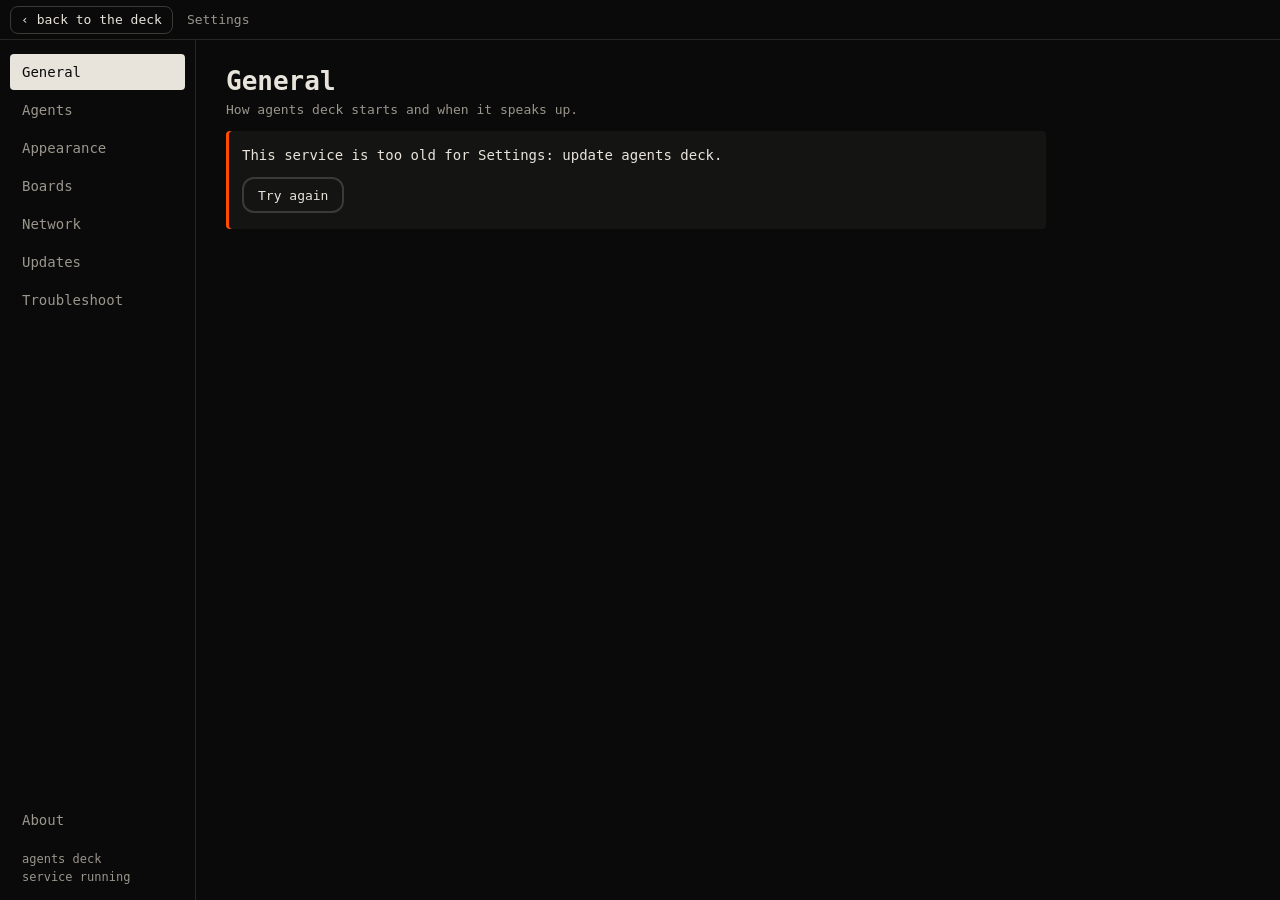
==== backend/internal/web/static/settings.html @ 1ba9e0bb "feat(web): 611 iTerm2 colour themes, chosen in Settings The deck has one palette, hard-coded: color-" ====
<!doctype html>
<html lang="en">
<head>
<meta charset="utf-8">
<meta name="viewport" content="width=device-width, initial-scale=1">
<meta name="color-scheme" content="light dark">
<meta name="referrer" content="no-referrer">
<title>agents deck · settings</title>
<link rel="icon" type="image/svg+xml" href="data:image/svg+xml,%3Csvg xmlns='http://www.w3.org/2000/svg' viewBox='-1 -3 16 16' shape-rendering='crispEdges'%3E%3Cpath d='M2 0h10v1h1v1h1v2h-1v2h-1v1h-10v-1h-1v-2h-1v-2h1v-1h1z' fill='%23FF4D00'/%3E%3Crect x='4' y='2' width='1' height='2' fill='%230A0A0A'/%3E%3Crect x='9' y='2' width='1' height='2' fill='%230A0A0A'/%3E%3Cpath d='M2 7h1v2h-1zM4 7h1v2h-1zM9 7h1v2h-1zM11 7h1v2h-1z' fill='%23FF4D00'/%3E%3C/svg%3E">
<script src="./theme-boot.js"></script>
<link rel="stylesheet" href="./settings.css">
<script type="module" src="./settings.js"></script>
</head>
<body>
<a class="skip" href="#main">skip to the settings</a>

<!-- In a browser: a slim bar back to the deck. In the app the window's own
     title bar takes its place (the shell marks <html> with .in-app). -->
<header class="tb">
  <a class="back" href="/" id="to-deck" title="Back to the deck in this browser">‹ back to the deck</a>
  <span class="tb-title">Settings</span>
  <span class="tb-conn" id="conn" role="status" aria-live="polite"></span>
</header>

<div class="bd">
  <nav class="nav" aria-label="Settings pages">
    <a href="#general" data-page="general">General</a>
    <a href="#agents" data-page="agents">Agents</a>
    <a href="#appearance" data-page="appearance">Appearance</a>
    <a href="#boards" data-page="boards">Boards<span class="n" id="n-boards" hidden></span></a>
    <a href="#network" data-page="network">Network</a>
    <a href="#updates" data-page="updates">Updates<span class="n" id="n-updates" hidden></span></a>
    <a href="#troubleshoot" data-page="troubleshoot">Troubleshoot</a>
    <a href="#about" data-page="about" class="about-link">About</a>
    <div class="foot" id="foot"><span id="foot-version">agents deck</span><br><span id="foot-state">connecting…</span></div>
  </nav>

  <main class="mn" id="main" tabindex="-1">
    <div id="banner" class="banner" role="alert" hidden></div>
    <section id="page-general" data-page="general" aria-labelledby="h-general" hidden>
      <h1 id="h-general">General</h1>
      <p class="sub">How agents deck starts and when it speaks up.</p>
      <div class="body" id="general-body" aria-busy="true"></div>
    </section>

    <section id="page-agents" data-page="agents" aria-labelledby="h-agents" hidden>
      <h1 id="h-agents">Agents</h1>
      <p class="sub">Where the deck looks for agents on this computer.</p>
      <div class="body" id="agents-body" aria-busy="true"></div>
    </section>

    <section id="page-appearance" data-page="appearance" aria-labelledby="h-appearance" hidden>
      <h1 id="h-appearance">Appearance</h1>
      <p class="sub">The colours the deck is drawn in, in this browser.</p>
      <div class="body" id="appearance-body" aria-busy="true"></div>
    </section>

    <section id="page-boards" data-page="boards" aria-labelledby="h-boards" hidden>
      <h1 id="h-boards">Boards</h1>
      <p class="sub">Every board and device that can show your deck.</p>
      <div class="body" id="boards-body" aria-busy="true"></div>
    </section>

    <section id="page-newboard" data-page="newboard" aria-labelledby="h-newboard" hidden>
      <a class="crumb" href="#boards">‹ Boards</a>
      <h1 id="h-newboard">Set up a new board</h1>
      <ol class="steps" id="nb-steps" aria-label="Steps">
        <li data-step="1">1 confirm</li>
        <li data-step="2">2 which board is it?</li>
        <li data-step="3">3 install</li>
        <li data-step="4">4 done</li>
      </ol>
      <div class="body" id="newboard-body"></div>
    </section>

    <section id="page-network" data-page="network" aria-labelledby="h-network" hidden>
      <h1 id="h-network">Network</h1>
      <p class="sub">How boards and phones reach this computer without a cable.</p>
      <div class="body" id="network-body" aria-busy="true"></div>
    </section>

    <section id="page-updates" data-page="updates" aria-labelledby="h-updates" hidden>
      <h1 id="h-updates">Updates</h1>
      <p class="sub" id="updates-sub">&nbsp;</p>
      <div class="body" id="updates-body" aria-busy="true"></div>
    </section>

    <section id="page-troubleshoot" data-page="troubleshoot" aria-labelledby="h-troubleshoot" hidden>
      <h1 id="h-troubleshoot">Troubleshoot</h1>
      <p class="sub">What the service is doing, and what to send when something's wrong.</p>
      <div class="body" id="troubleshoot-body" aria-busy="true"></div>
    </section>

    <section id="page-about" data-page="about" aria-labelledby="h-about" hidden>
      <h1 id="h-about">About</h1>
      <p class="sub">agents deck shows your coding agents on a deck: in the browser, in the tray and on small boards.</p>
      <div class="body" id="about-body" aria-busy="true"></div>
    </section>
  </main>
</div>

<div id="toast" class="toast" role="status" aria-live="polite" hidden></div>

<div id="expired" class="expired" role="alertdialog" aria-modal="true" aria-labelledby="expired-title" hidden>
  <div class="expired-box">
    <h2 id="expired-title">Your session ended</h2>
    <p>Open Settings again from the agents deck app, or run <code>agentctl web</code> in a terminal.</p>
  </div>
</div>

<noscript><p class="noscript">Settings needs JavaScript.</p></noscript>
</body>
</html>
---- backend/internal/web/static/settings.css ----
/* agents deck Settings: the dashboard's tokens and fonts (app.css), laid
   out like the approved screens. No inline styles: the page's CSP has none. */

@font-face {
  font-family: "Share Tech Mono";
  src: url("./fonts/ShareTechMono-Regular.ttf") format("truetype");
  font-weight: 400;
  font-style: normal;
  font-display: swap;
}
@font-face {
  font-family: "Roboto Mono";
  src: url("./fonts/RobotoMono.ttf") format("truetype");
  font-weight: 100 700;
  font-style: normal;
  font-display: swap;
}

:root {
  --bg: #0A0A0A;
  --panel: #141412;
  --panel-on: #24241F;
  --ink: #E8E4DC;
  --dim: #7A776F;
  --meta: #9A968C;
  --accent: #FF4D00;
  --line: #262622;
  --edge: #3B3A36;
  --track: #2A2925;
  --f-label: "Share Tech Mono", ui-monospace, Menlo, monospace;
  --f-head: "Roboto Mono", ui-monospace, Menlo, monospace;
  color-scheme: light dark;
}

*, *::before, *::after { box-sizing: border-box; }
html { -webkit-text-size-adjust: 100%; }
body {
  margin: 0;
  height: 100vh;
  height: 100dvh;
  display: flex;
  flex-direction: column;
  overflow: hidden;
  background: var(--bg);
  color: var(--ink);
  font-family: var(--f-label);
  font-size: 14px;
}
[hidden] { display: none !important; }
a { color: var(--ink); text-decoration: none; }
a:hover { color: var(--accent); }
code, pre, .code { font-family: var(--f-head); }
:focus { outline: none; }
:focus-visible { outline: 2px solid var(--ink); outline-offset: 2px; }
/* Headings and the page take focus after navigation, for screen readers;
   that never draws a ring. Only keyboard focus on controls does. */
[tabindex="-1"]:focus, [tabindex="-1"]:focus-visible, h1:focus-visible { outline: none; }
.hot :focus-visible { outline-color: var(--bg); }
.skip { position: absolute; left: -999px; top: 8px; background: var(--ink); color: var(--bg); padding: 6px 10px; z-index: 50; }
.skip:focus { left: 8px; }
.noscript { padding: 16px; color: var(--meta); }
.sr { position: absolute; width: 1px; height: 1px; overflow: hidden; clip: rect(0 0 0 0); white-space: nowrap; }

/* ---------- the browser's top bar (the app has its own title bar) ---------- */
.tb {
  height: 40px; flex: none; border-bottom: 1px solid var(--line);
  display: flex; align-items: center; gap: 14px; padding: 0 16px;
  color: var(--meta); font-size: 13px;
}
.tb .back { color: var(--ink); height: 28px; display: inline-flex; align-items: center; padding: 0 10px; margin-left: -6px; border: 1px solid var(--edge); border-radius: 8px; }
.tb .back:hover { color: var(--bg); background: var(--ink); border-color: var(--ink); }
.tb-title { color: var(--meta); }
.tb-conn { margin-left: auto; }
.tb-conn.bad { color: var(--accent); }
.banner {
  position: sticky; top: 0; z-index: 5; max-width: 820px; margin: 0 0 14px;
  background: var(--panel); box-shadow: inset 3px 0 0 var(--accent); border-radius: 4px;
  color: var(--accent); padding: 10px 16px; font-size: 13px; line-height: 1.45;
}

/* ---------- in the app ---------- */
.in-app .tb { display: none; }
/* macOS: the page runs up under a transparent title bar. The traffic lights
   sit over the sidebar's top; the strip above the page is where you drag
   the window. The shell sets --app-top to its title bar's height. */
.app-macos { --app-top: 38px; }
.app-macos .nav { padding-top: calc(var(--app-top) + 12px); }
.app-macos .mn { margin-top: var(--app-top); padding-top: 10px; }
.in-app .nav, .in-app .mn { scrollbar-width: thin; scrollbar-color: var(--edge) transparent; }

/* ---------- sidebar + page ---------- */
.bd { flex: 1; display: flex; min-height: 0; }
.nav {
  width: 196px; flex: none; border-right: 1px solid var(--line);
  padding: 14px 10px; display: flex; flex-direction: column; gap: 2px; overflow-y: auto;
}
.nav a {
  min-height: 36px; display: flex; align-items: center; gap: 10px; flex: none;
  padding: 0 12px; border-radius: 4px; color: var(--meta); white-space: nowrap;
}
.nav a:hover { color: var(--ink); background: var(--panel); }
.nav a[aria-current="page"] { background: var(--ink); color: var(--bg); }
.nav .n { margin-left: auto; background: var(--accent); color: var(--bg); font-size: 11px; padding: 1px 6px; border-radius: 3px; }
.nav .about-link { margin-top: auto; }
.foot { padding: 10px 12px 0; color: var(--meta); font-size: 12px; line-height: 1.5; min-height: 46px; overflow: hidden; text-overflow: ellipsis; white-space: nowrap; }

.mn {
  flex: 1; min-width: 0; padding: 26px 30px 40px; overflow-y: auto;
  display: flex; flex-direction: column;
}
.mn > section { display: flex; flex-direction: column; gap: 14px; max-width: 820px; }
.body { display: flex; flex-direction: column; gap: 14px; }
h1:focus { outline: none; }
h1 { margin: 0; font-family: var(--f-head); font-weight: 700; font-size: 26px; }
h2 { margin: 0; font-family: var(--f-head); font-weight: 700; font-size: 18px; }
.sub { color: var(--meta); font-size: 13px; margin: -8px 0 0; }
.lab { color: var(--meta); font-size: 12px; margin: 6px 0 -6px; }
.loading { color: var(--meta); margin: 0; }
/* Before a page's data arrives: the shape of three rows, so nothing jumps. */
.body[aria-busy="true"]:empty {
  height: 232px;
  background: linear-gradient(var(--panel) 0 68px, transparent 68px 82px) top left / 100% 82px repeat-y;
  border-radius: 4px; opacity: 0.6;
}
.crumb { color: var(--meta); font-size: 13px; align-self: flex-start; }
p { margin: 0; }

/* ---------- rows ---------- */
.row {
  background: var(--panel); border-radius: 4px; padding: 12px 16px;
  display: flex; align-items: center; gap: 10px 14px; min-height: 68px; flex-wrap: wrap;
}
.row > .tx { min-width: 0; flex: 1 1 220px; }
.t { font-family: var(--f-head); font-weight: 700; font-size: 15px; overflow-wrap: anywhere; }
.t.name { white-space: nowrap; overflow: hidden; text-overflow: ellipsis; overflow-wrap: normal; }
.t.off { color: var(--meta); }
.m { color: var(--meta); font-size: 12.5px; margin-top: 4px; line-height: 1.45; overflow-wrap: anywhere; }
.m.err, .err { color: var(--accent); }
.r { margin-left: auto; display: flex; gap: 8px; align-items: center; flex-wrap: wrap; justify-content: flex-end; color: var(--meta); font-size: 13px; max-width: 100%; }
.row.hot { background: var(--accent); color: var(--bg); }
.row.hot .m, .row.hot .r { color: var(--bg); }
.row.tall { align-items: flex-start; padding: 16px; }
.row.hot.tall .m { line-height: 1.6; }
.note { color: var(--meta); font-size: 12.5px; line-height: 1.45; }
.note.err { color: var(--accent); }
.box { background: var(--panel); border-radius: 4px; padding: 16px; display: flex; flex-direction: column; gap: 14px; }
.box.err { color: var(--ink); box-shadow: inset 3px 0 0 var(--accent); }

/* ---------- controls ---------- */
button, a.b {
  font: inherit; font-size: 13px; height: 36px; min-width: 64px; padding: 0 14px; border-radius: 12px;
  border: 2px solid var(--edge); background: transparent; color: var(--ink); cursor: pointer;
  display: inline-flex; align-items: center; justify-content: center; gap: 6px; white-space: nowrap; flex: none;
}
button:hover:not(:disabled), a.b:hover { border-color: var(--ink); color: var(--ink); }
button:disabled { opacity: 0.45; cursor: default; }
button.p, a.b.p { background: var(--ink); border-color: var(--ink); color: var(--bg); }
button.p:hover:not(:disabled) { background: var(--ink); color: var(--bg); }
button.a { background: var(--accent); border-color: var(--accent); color: var(--bg); }
button.a:hover:not(:disabled) { border-color: var(--ink); color: var(--bg); }
.hot button { border-color: var(--bg); color: var(--bg); }
.hot button:hover:not(:disabled) { background: var(--bg); color: var(--ink); border-color: var(--bg); }
.hot button.k { background: var(--bg); border-color: var(--bg); color: var(--ink); }
.hot button.k:hover:not(:disabled) { background: var(--panel-on); color: var(--ink); }
button.more { min-width: 44px; padding: 0 12px; letter-spacing: 1px; }
button[aria-busy="true"] { cursor: progress; }

button.tg { min-width: 0; width: 44px; height: 24px; border-radius: 12px; background: var(--line); border: 0; padding: 0; position: relative; flex: none; }
button.tg::after { content: ""; position: absolute; top: 3px; left: 3px; width: 18px; height: 18px; border-radius: 50%; background: var(--dim); transition: left 100ms steps(2); }
button.tg[aria-checked="true"] { background: var(--ink); }
button.tg[aria-checked="true"]::after { left: 23px; background: var(--bg); }
button.tg:hover:not(:disabled) { box-shadow: 0 0 0 2px var(--edge); }

.seg { display: inline-flex; border: 2px solid var(--edge); border-radius: 12px; overflow: hidden; flex-wrap: wrap; }
.seg button { min-width: 0; border: 0; border-radius: 0; height: 32px; padding: 0 12px; color: var(--meta); }
.seg button:hover:not(:disabled) { color: var(--ink); }
.seg button[aria-checked="true"] { background: var(--ink); color: var(--bg); }
.seg button:focus-visible { outline-offset: -3px; }

label { color: var(--meta); font-size: 12px; display: block; margin-bottom: 6px; }
input[type="text"], input[type="password"], input[type="search"] {
  font: inherit; font-size: 14px; height: 40px; width: 100%; padding: 0 12px; border-radius: 4px;
  border: 2px solid var(--edge); background: var(--bg); color: var(--ink);
}
input[type="text"]:focus-visible, input[type="password"]:focus-visible, input[type="search"]:focus-visible { border-color: var(--ink); outline: none; }
select.pick {
  font: inherit; font-size: 14px; height: 36px; min-width: 200px; max-width: 100%; padding: 0 10px; border-radius: 4px;
  border: 2px solid var(--edge); background: var(--bg); color: var(--ink);
}
select.pick:focus-visible { border-color: var(--ink); outline: none; }
.grid2 { display: grid; grid-template-columns: repeat(2, minmax(0, 1fr)); gap: 14px; }
.actions { display: flex; align-items: center; gap: 14px; flex-wrap: wrap; }
.check { display: flex; align-items: center; gap: 10px; color: var(--meta); font-size: 13px; margin: 0; }
.check input { width: 18px; height: 18px; accent-color: var(--ink); margin: 0; }

/* ---------- board pictures (shapes) ---------- */
.g { width: 40px; height: 40px; flex: none; display: grid; place-items: center; }
.g i, .pic i { display: block; border: 2px solid var(--ink); }
.hot .g i { border-color: var(--bg); }
.g.off i { border-color: var(--dim); }
.g .sh-round { width: 30px; height: 30px; border-radius: 50%; }
.g .sh-tall { width: 22px; height: 32px; border-radius: 4px; }
.g .sh-strip { width: 36px; height: 14px; border-radius: 3px; }
.g .sh-square { width: 30px; height: 30px; border-radius: 5px; }
.g .sh-small { width: 26px; height: 30px; border-radius: 7px; }
.g .sh-phone { width: 20px; height: 32px; border-radius: 5px; }
.g .sh-new { width: 30px; height: 30px; border-radius: 6px; border-style: dashed; }
.pic .sh-round { width: 50px; height: 50px; border-radius: 50%; }
.pic .sh-tall { width: 36px; height: 50px; border-radius: 5px; }
.pic .sh-strip { width: 62px; height: 22px; border-radius: 4px; }
.pic .sh-square { width: 50px; height: 50px; border-radius: 6px; }
.pic .sh-small { width: 40px; height: 48px; border-radius: 9px; }

/* A board we have a picture of: its own screen, in a bezel. */
.g:has(.bd) { width: 64px; height: 56px; }
.g i.bd, .pic i.bd { border-color: var(--edge); background-color: #000; background-size: cover; background-position: center; }
.g.off i.bd { opacity: .45; }
.g .bd.sh-round { width: 56px; height: 56px; }
.g .bd.sh-tall { width: 42px; height: 56px; }
.g .bd.sh-strip { width: 64px; height: 35px; }
.g .bd.sh-square { width: 56px; height: 56px; }
.g .bd.sh-small { width: 46px; height: 56px; }
.pic .bd.sh-round { width: 74px; height: 74px; }
.pic .bd.sh-tall { width: 56px; height: 74px; }
.pic .bd.sh-strip { width: 104px; height: 57px; }
.pic .bd.sh-square { width: 74px; height: 74px; }
.pic .bd.sh-small { width: 61px; height: 74px; }
.card:has(.bd) { height: 152px; }
.card .pic:has(.bd) { height: 78px; }
.bd-lilygo-t4-s3 { background-image: url(boards/lilygo-t4-s3.png); }
.bd-waveshare-lcd-147 { background-image: url(boards/waveshare-lcd-147.png); }
.bd-waveshare-touch-amoled-18 { background-image: url(boards/waveshare-touch-amoled-18.png); }
.bd-waveshare-touch-lcd-21 { background-image: url(boards/waveshare-touch-lcd-21.png); }
.bd-waveshare-touch-lcd-28c { background-image: url(boards/waveshare-touch-lcd-28c.png); }
.bd-waveshare-touch-lcd-4 { background-image: url(boards/waveshare-touch-lcd-4.png); }

/* ---------- agents ---------- */
.tools { display: grid; grid-template-columns: repeat(3, minmax(0, 1fr)); gap: 8px; }
.tool { background: var(--panel); border-radius: 4px; padding: 14px 14px 12px; display: flex; flex-direction: column; gap: 6px; min-width: 0; min-height: 68px; }
.tool .st { color: var(--meta); font-size: 12.5px; }
.tool .dt { color: var(--dim); font-size: 11.5px; white-space: nowrap; overflow: hidden; text-overflow: ellipsis; }
.tool .nt { color: var(--meta); font-size: 11.5px; line-height: 1.45; margin-top: 2px; }
.tool.off .t { color: var(--meta); }
.hd { display: flex; align-items: center; gap: 9px; }
.chip { width: 10px; height: 10px; display: block; flex: none; background: var(--edge); }
.c-claude { background: #C98B6B; } .c-codex { background: #4FB3A6; } .c-on { background: var(--ink); }
.c-teal { background: #4FB3A6; } .c-blue { background: #6F8FD8; } .c-yellow { background: #E8B94A; } .c-green { background: #6DBE6A; }
.c-purple { background: #A68BD8; } .c-pink { background: #E58BB0; } .c-sky { background: #5EC4D6; } .c-ink { background: var(--ink); }

/* ---------- a board's details (···) ---------- */
.more-panel { flex-basis: 100%; display: flex; flex-direction: column; gap: 12px; padding: 12px 0 2px 54px; border-top: 1px solid var(--line); margin-top: 4px; }
.more-panel .line { display: flex; align-items: center; gap: 10px; flex-wrap: wrap; }
.more-panel .line > span { color: var(--meta); font-size: 12.5px; min-width: 90px; }
.more-panel input[type="text"] { width: 220px; height: 36px; }
.inline-form { flex-basis: 100%; display: flex; flex-direction: column; gap: 12px; padding-top: 10px; }
/* ---------- a board's uplinks, and Bluetooth ---------- */
.uplinks { flex-basis: 100%; display: flex; align-items: center; gap: 8px 12px; flex-wrap: wrap; padding: 10px 0 0 54px; border-top: 1px solid var(--line); margin-top: 2px; }
.uplinks .chips { display: flex; gap: 6px; flex-wrap: wrap; flex: 1 1 auto; min-width: 0; }
.uplinks .pref { display: flex; align-items: center; gap: 8px; margin-left: auto; }
.uplinks .seg button { height: 28px; padding: 0 10px; font-size: 12.5px; }
.uplinks > .note { flex-basis: 100%; }
.up { font-size: 12px; line-height: 1; border: 1px solid var(--edge); border-radius: 10px; padding: 5px 9px; color: var(--meta); white-space: nowrap; }
.up-in-use { background: var(--ink); border-color: var(--ink); color: var(--bg); }
.up-connecting { border-style: dashed; color: var(--ink); }
.up-off, .up-not-used, .up-not-connected { color: var(--dim); }
.sig-strong { color: var(--ink); }
.sig-weak { color: var(--accent); }
.row .r > .note { font-size: 12px; }
.box.add { gap: 12px; }
.box.add .passkey { font-family: var(--f-head); font-weight: 700; font-size: 20px; line-height: 1.35; color: var(--accent); }
.box.add .list { padding: 2px 0; }
/* ---------- a board's firmware line, and installing a file ---------- */
.fw { flex-basis: 100%; display: flex; align-items: center; gap: 8px 12px; flex-wrap: wrap; padding: 10px 0 0 54px; border-top: 1px solid var(--line); margin-top: 2px; }
.fw .fw-t { font-size: 13px; color: var(--ink); display: inline-flex; align-items: center; gap: 8px; min-width: 0; overflow-wrap: anywhere; }
.fw .fw-t > i { width: 8px; height: 8px; flex: none; border-radius: 50%; background: var(--dim); }
.fw .fw-go > i { background: var(--accent); }
.fw .fw-ok > i { background: var(--ink); }
.fw .fw-bad { color: var(--accent); }
.fw .fw-bad > i { background: transparent; box-shadow: inset 0 0 0 1.5px var(--accent); }
.fw .fw-off { color: var(--meta); }
.fw .r button { height: 30px; font-size: 12.5px; }
.fw > .note { flex-basis: 100%; }
.bar.mini { height: 6px; flex: 1 1 120px; min-width: 80px; max-width: 220px; }
.box.notice { gap: 6px; box-shadow: inset 3px 0 0 var(--meta); }
.box.filebox { flex-basis: 100%; gap: 12px; background: var(--bg); border: 1px solid var(--edge); margin-top: 4px; }
.box.filebox.err { border-color: var(--accent); }
.facts { display: grid; grid-template-columns: 70px minmax(0, 1fr); gap: 8px 12px; margin: 0; font-size: 13px; line-height: 1.45; }
.facts dt { color: var(--meta); }
.facts dd { margin: 0; overflow-wrap: anywhere; }
.facts input[type="text"] { width: 200px; max-width: 100%; height: 32px; }
.note.warn { color: var(--ink); }
.list .bad i { background: var(--accent); }
.list .bad { color: var(--accent); }
details.quiet summary { color: var(--meta); font-size: 12px; cursor: pointer; }
details.quiet[open] summary { margin-bottom: 10px; }

/* ---------- new board ---------- */
.steps { display: flex; gap: 18px; font-size: 13px; color: var(--meta); list-style: none; margin: 0; padding: 0; flex-wrap: wrap; }
.steps .past { color: var(--ink); }
.steps [aria-current="step"] { color: var(--accent); }
.cards { display: grid; grid-template-columns: repeat(3, minmax(0, 1fr)); gap: 8px; }
.card {
  min-width: 0; background: var(--panel); border: 2px solid var(--panel); border-radius: 4px; padding: 12px;
  display: flex; flex-direction: column; align-items: center; gap: 8px; height: 128px; color: var(--ink);
  font: inherit; cursor: pointer; justify-content: flex-start;
}
.card:hover { border-color: var(--edge); }
.card[aria-checked="true"] { border-color: var(--ink); background: var(--panel-on); }
.card .pic { height: 54px; display: grid; place-items: center; }
.card .pic i { background-color: var(--bg); }
.card .nm { font-family: var(--f-head); font-weight: 700; font-size: 12.5px; text-align: center; }
.card .sp { font-size: 11.5px; color: var(--meta); }

.progress { background: var(--panel); border-radius: 4px; padding: 22px 22px 20px; display: flex; flex-direction: column; gap: 14px; }
.progress .big { display: flex; align-items: baseline; gap: 14px; flex-wrap: wrap; }
.progress .pct { font-family: var(--f-head); font-weight: 700; font-size: 44px; line-height: 1; }
.progress .what { color: var(--meta); font-size: 13px; }
.bar { height: 10px; background: var(--track); border-radius: 2px; overflow: hidden; }
.bar > div { width: 0; height: 100%; background: var(--accent); }
.list { display: flex; flex-direction: column; gap: 10px; font-size: 13.5px; padding: 6px 4px; margin: 0; list-style: none; }
.list li { display: flex; gap: 12px; align-items: center; }
.list i { width: 10px; height: 10px; display: block; flex: none; background: var(--ink); }
.list .cur i { background: var(--accent); }
.list .todo { color: var(--meta); }
.list .todo i { background: var(--line); }
.list span { margin-left: auto; color: var(--meta); }

/* ---------- troubleshoot ---------- */
.stats { display: grid; grid-template-columns: repeat(4, minmax(0, 1fr)); gap: 8px; }
.stat { background: var(--panel); border-radius: 4px; padding: 12px 14px; min-width: 0; }
.stat span { color: var(--meta); font-size: 12px; }
.stat b { display: block; font-family: var(--f-head); font-weight: 700; font-size: 20px; margin-top: 6px; overflow-wrap: anywhere; }
.log { background: var(--panel); border-radius: 12px; padding: 14px 16px; font-size: 12.5px; line-height: 1.7; color: var(--meta); margin: 0; list-style: none; overflow-x: auto; }
.log li { white-space: pre-wrap; overflow-wrap: anywhere; }
.log .em { color: var(--accent); }
pre.report { background: var(--panel); border-radius: 12px; padding: 14px 16px; font-size: 12px; line-height: 1.6; color: var(--ink); margin: 0; white-space: pre-wrap; overflow-wrap: anywhere; }
.code-box { background: var(--bg); border: 2px solid var(--edge); border-radius: 4px; padding: 10px 12px; font-family: var(--f-head); font-size: 13px; overflow-wrap: anywhere; user-select: all; }

/* ---------- toast, session ended ---------- */
.toast {
  position: fixed; left: 50%; bottom: 18px; transform: translateX(-50%); max-width: min(560px, calc(100% - 32px));
  background: var(--ink); color: var(--bg); padding: 10px 14px; border-radius: 4px; font-size: 13px; z-index: 40;
}
.toast.bad { background: var(--accent); }
.expired { position: fixed; inset: 0; background: rgba(10, 10, 10, 0.92); display: grid; place-items: center; z-index: 60; padding: 16px; }
.expired-box { background: var(--panel); border-radius: 4px; padding: 24px; max-width: 420px; display: flex; flex-direction: column; gap: 12px; }
.expired-box p { color: var(--meta); line-height: 1.5; }

/* ---------- narrow windows ---------- */
@media (max-width: 860px) {
  .tools, .cards { grid-template-columns: repeat(2, minmax(0, 1fr)); }
  .stats { grid-template-columns: repeat(2, minmax(0, 1fr)); }
  .mn { padding: 22px 20px 36px; }
}
@media (max-width: 719px) {
  body { overflow: auto; height: auto; min-height: 100vh; }
  .bd { flex-direction: column; }
  .nav { width: auto; flex-direction: row; flex-wrap: wrap; border-right: 0; border-bottom: 1px solid var(--line); padding: 8px; }
  .nav .about-link { margin-top: 0; }
  .foot { display: none; }
  .mn { overflow: visible; padding: 18px 16px 32px; }
  .grid2 { grid-template-columns: 1fr; }
  .more-panel, .uplinks, .fw { padding-left: 0; }
  .fw .r { margin-left: 0; justify-content: flex-start; }
  .facts { grid-template-columns: 1fr; gap: 2px; }
  .facts dd { margin-bottom: 6px; }
  .uplinks .pref { margin-left: 0; }
}
@media (prefers-reduced-motion: reduce) { button.tg::after { transition: none; } }

/* ---------- Appearance: the theme picker ---------- */
.theme-ctl { display: flex; flex-wrap: wrap; gap: 8px; align-items: center; }
.theme-ctl input[type="search"] { min-width: 210px; flex: 1 1 210px; }
.theme-list {
  margin-top: 10px; display: grid; gap: 6px;
  grid-template-columns: repeat(auto-fill, minmax(250px, 1fr));
  max-height: 60vh; overflow-y: auto; overscroll-behavior: contain;
}
/* Each row is drawn in its own theme, so the list is the preview. */
.theme-row {
  display: flex; align-items: center; gap: 10px; min-width: 0;
  padding: 8px 10px; cursor: pointer; text-align: left;
  background: var(--rbg); color: var(--rink);
  border: 2px solid var(--rline); border-radius: 0;
}
.theme-row:hover, .theme-row:focus-visible { border-color: var(--rink); outline: none; }
.theme-row.on { border-color: var(--accent); }
.theme-name { flex: 1 1 auto; min-width: 0; font-size: 13px; white-space: nowrap; overflow: hidden; text-overflow: ellipsis; }
.theme-kind { flex: none; font-size: 11px; opacity: 0.6; }
.theme-chips { display: flex; flex: none; gap: 2px; }
.theme-chips i { display: block; width: 9px; height: 18px; }
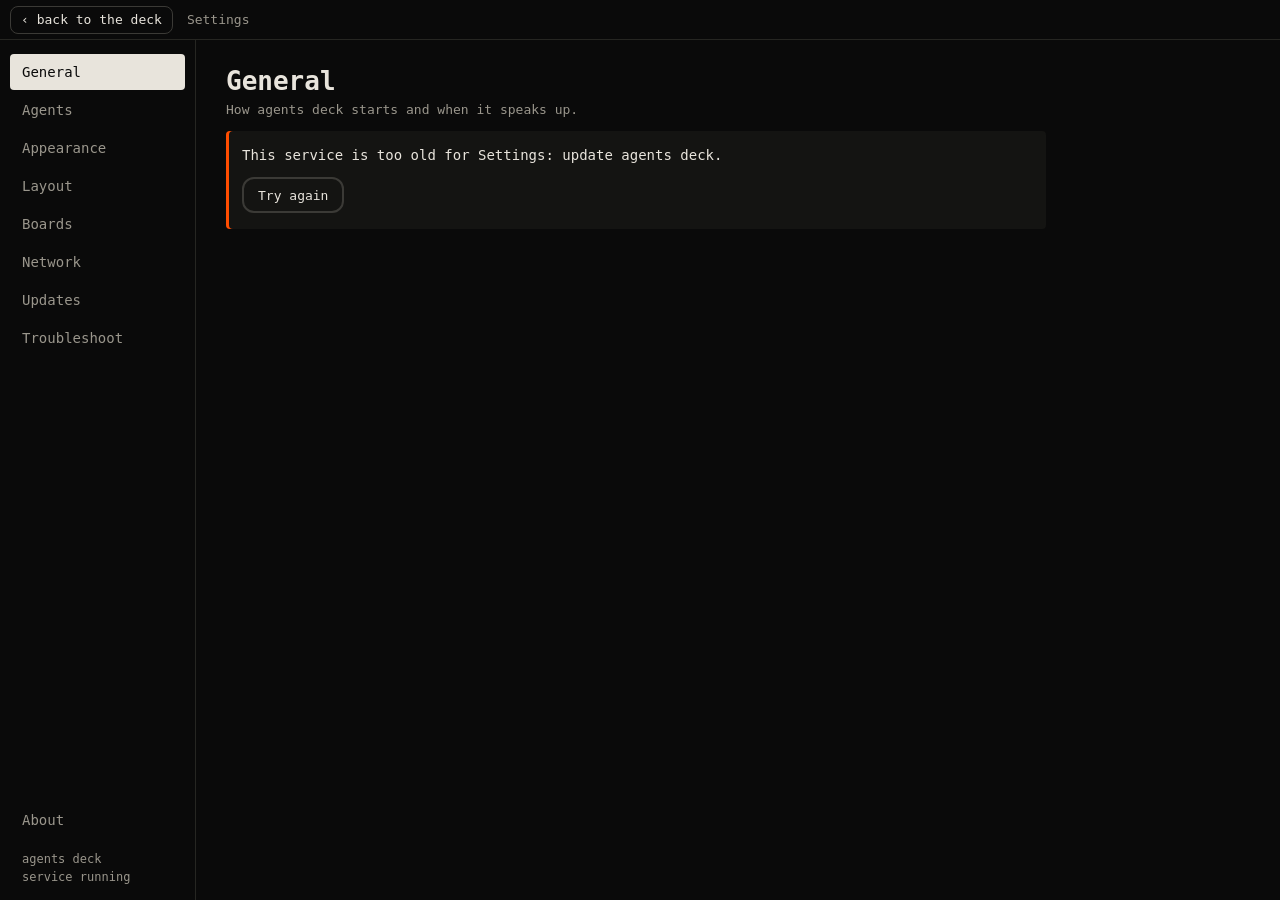
==== commit 4882d657: "Configure session title width in Layout settings" ====
--- a/backend/internal/web/static/settings.html
+++ b/backend/internal/web/static/settings.html
@@ -10,6 +10,7 @@
 <script src="./theme-boot.js"></script>
 <link rel="stylesheet" href="./settings.css">
 <script type="module" src="./settings.js"></script>
+<script type="module" src="/ssh-codex.js"></script>
 </head>
 <body>
 <a class="skip" href="#main">skip to the settings</a>
@@ -27,6 +28,7 @@
     <a href="#general" data-page="general">General</a>
     <a href="#agents" data-page="agents">Agents</a>
     <a href="#appearance" data-page="appearance">Appearance</a>
+    <a href="#layout" data-page="layout">Layout</a>
     <a href="#boards" data-page="boards">Boards<span class="n" id="n-boards" hidden></span></a>
     <a href="#network" data-page="network">Network</a>
     <a href="#updates" data-page="updates">Updates<span class="n" id="n-updates" hidden></span></a>
@@ -46,6 +48,13 @@
     <section id="page-agents" data-page="agents" aria-labelledby="h-agents" hidden>
       <h1 id="h-agents">Agents</h1>
       <p class="sub">Where the deck looks for agents on this computer.</p>
+      <form id="ssh-form">
+        <label for="ssh-host">Codex SSH host</label>
+        <input id="ssh-host" autocomplete="off" placeholder="username@hostname" maxlength="253">
+        <button type="submit">Save host</button>
+        <p>Enter the host where the Deck reader is installed. For password or MFA sign-in, run <code>agentctl config --ssh</code> in a terminal. Clear to disconnect.</p>
+        <p id="ssh-feedback" role="status"></p>
+      </form>
       <div class="body" id="agents-body" aria-busy="true"></div>
     </section>
 
@@ -53,6 +62,11 @@
       <h1 id="h-appearance">Appearance</h1>
       <p class="sub">The colours the deck is drawn in, in this browser.</p>
       <div class="body" id="appearance-body" aria-busy="true"></div>
+    </section>
+
+    <section id="page-layout" data-page="layout" aria-labelledby="h-layout" hidden>
+      <h1 id="h-layout">Layout</h1>
+      <div class="body" id="layout-body"></div>
     </section>
 
     <section id="page-boards" data-page="boards" aria-labelledby="h-boards" hidden>
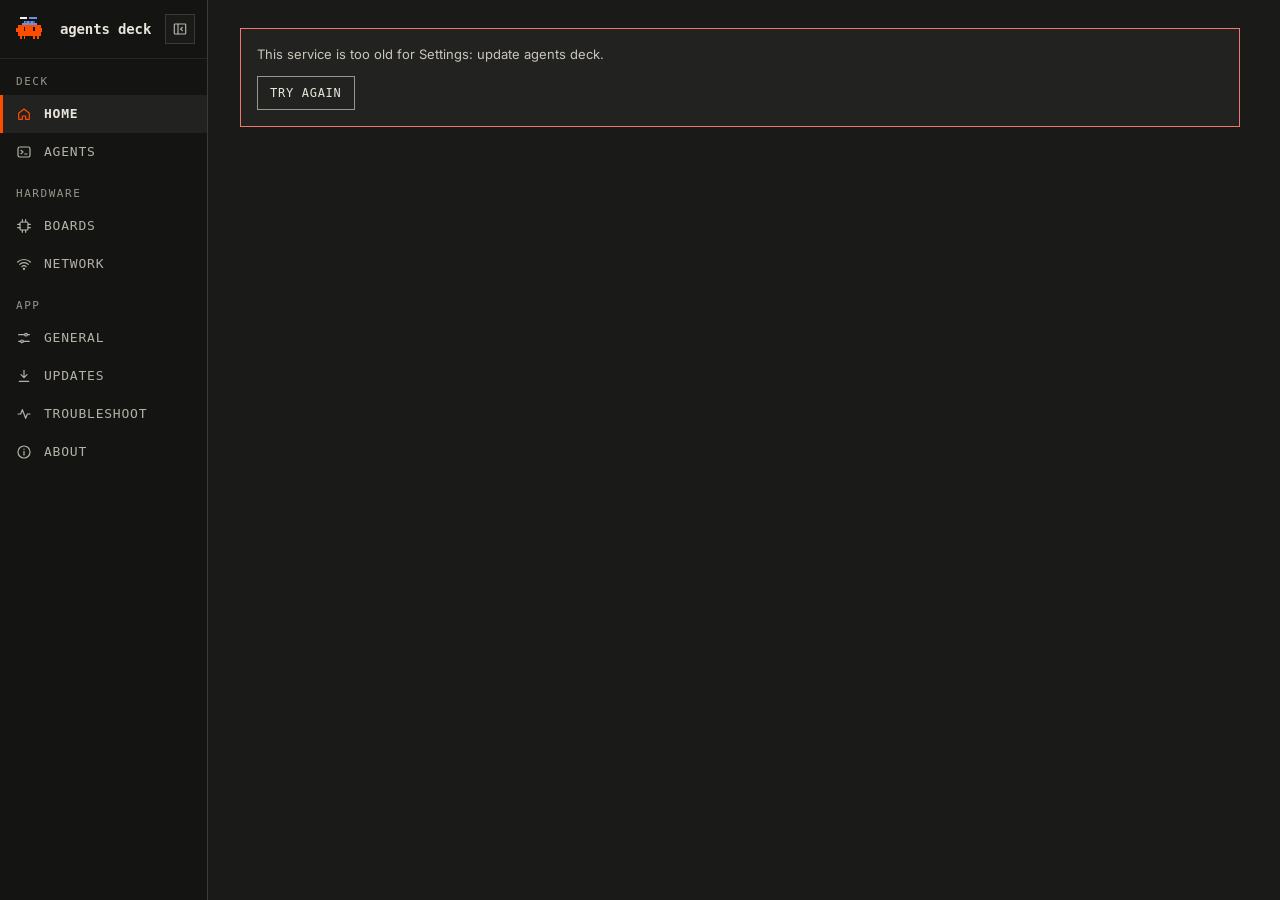
==== commit 2228a36f: "merge: upstream v0.4.1 Taken for one reason: the asks on an agent's card need the service to type in" ====
--- a/backend/internal/web/static/settings.html
+++ b/backend/internal/web/static/settings.html
@@ -3,81 +3,71 @@
 <head>
 <meta charset="utf-8">
 <meta name="viewport" content="width=device-width, initial-scale=1">
-<meta name="color-scheme" content="light dark">
+<meta name="color-scheme" content="dark">
 <meta name="referrer" content="no-referrer">
-<title>agents deck · settings</title>
+<title>agents deck</title>
 <link rel="icon" type="image/svg+xml" href="data:image/svg+xml,%3Csvg xmlns='http://www.w3.org/2000/svg' viewBox='-1 -3 16 16' shape-rendering='crispEdges'%3E%3Cpath d='M2 0h10v1h1v1h1v2h-1v2h-1v1h-10v-1h-1v-2h-1v-2h1v-1h1z' fill='%23FF4D00'/%3E%3Crect x='4' y='2' width='1' height='2' fill='%230A0A0A'/%3E%3Crect x='9' y='2' width='1' height='2' fill='%230A0A0A'/%3E%3Cpath d='M2 7h1v2h-1zM4 7h1v2h-1zM9 7h1v2h-1zM11 7h1v2h-1z' fill='%23FF4D00'/%3E%3C/svg%3E">
-<script src="./theme-boot.js"></script>
+<link rel="preload" href="./fonts/InstrumentSerif-Regular.woff2" as="font" type="font/woff2" crossorigin>
 <link rel="stylesheet" href="./settings.css">
 <script type="module" src="./settings.js"></script>
-<script type="module" src="/ssh-codex.js"></script>
 </head>
 <body>
-<a class="skip" href="#main">skip to the settings</a>
+<a class="skip" href="#main">skip to the page</a>
 
-<!-- In a browser: a slim bar back to the deck. In the app the window's own
-     title bar takes its place (the shell marks <html> with .in-app). -->
-<header class="tb">
-  <a class="back" href="/" id="to-deck" title="Back to the deck in this browser">‹ back to the deck</a>
-  <span class="tb-title">Settings</span>
-  <span class="tb-conn" id="conn" role="status" aria-live="polite"></span>
-</header>
+<aside class="side" id="side">
+  <div class="brand">
+    <span class="spr spin" id="logo" aria-hidden="true"></span>
+    <b>agents deck</b>
+    <button type="button" class="fold" id="fold" aria-label="Collapse the sidebar" aria-expanded="true" aria-controls="side">
+      <svg class="ic-l" width="16" height="16" viewBox="0 0 24 24" fill="none" stroke="currentColor" stroke-width="1.8" stroke-linecap="round" stroke-linejoin="round" aria-hidden="true"><rect x="3.5" y="4.5" width="17" height="15" rx="1"/><path d="M9 4.5v15M15.5 9.5L13 12l2.5 2.5"/></svg>
+      <svg class="ic-r" width="16" height="16" viewBox="0 0 24 24" fill="none" stroke="currentColor" stroke-width="1.8" stroke-linecap="round" stroke-linejoin="round" aria-hidden="true"><rect x="3.5" y="4.5" width="17" height="15" rx="1"/><path d="M9 4.5v15M13 9.5l2.5 2.5-2.5 2.5"/></svg>
+    </button>
+  </div>
+  <nav class="nav" aria-label="Settings pages">
+    <div class="grp">Deck</div>
+    <a href="#home" data-page="home" title="Home">
+      <svg width="16" height="16" viewBox="0 0 24 24" fill="none" stroke="currentColor" stroke-width="1.8" stroke-linecap="round" stroke-linejoin="round" aria-hidden="true"><path d="M4 11l8-6.5 8 6.5V19a1 1 0 0 1-1 1h-4.5v-5h-5v5H5a1 1 0 0 1-1-1z"/></svg>
+      <span>Home</span><span class="nb" id="n-home" hidden></span></a>
+    <a href="#agents" data-page="agents" title="Agents">
+      <svg width="16" height="16" viewBox="0 0 24 24" fill="none" stroke="currentColor" stroke-width="1.8" stroke-linecap="round" stroke-linejoin="round" aria-hidden="true"><rect x="3" y="4.5" width="18" height="15" rx="2.5"/><path d="M7.5 9.5l3 2.5-3 2.5M13 15h3.5"/></svg>
+      <span>Agents</span></a>
+    <div class="grp">Hardware</div>
+    <a href="#boards" data-page="boards" title="Boards">
+      <svg width="16" height="16" viewBox="0 0 24 24" fill="none" stroke="currentColor" stroke-width="1.8" stroke-linecap="round" stroke-linejoin="round" aria-hidden="true"><rect x="6" y="6" width="12" height="12" rx="2"/><path d="M9.5 2.5V6M14.5 2.5V6M9.5 18v3.5M14.5 18v3.5M2.5 9.5H6M2.5 14.5H6M18 9.5h3.5M18 14.5h3.5"/></svg>
+      <span>Boards</span><span class="nb" id="n-boards" hidden></span></a>
+    <a href="#network" data-page="network" title="Network">
+      <svg width="16" height="16" viewBox="0 0 24 24" fill="none" stroke="currentColor" stroke-width="1.8" stroke-linecap="round" stroke-linejoin="round" aria-hidden="true"><path d="M2.5 9a14 14 0 0 1 19 0M5.5 12.5a9.5 9.5 0 0 1 13 0M8.8 16a4.8 4.8 0 0 1 6.4 0"/><circle cx="12" cy="19.3" r="0.9"/></svg>
+      <span>Network</span></a>
+    <div class="grp">App</div>
+    <a href="#general" data-page="general" title="General">
+      <svg width="16" height="16" viewBox="0 0 24 24" fill="none" stroke="currentColor" stroke-width="1.8" stroke-linecap="round" stroke-linejoin="round" aria-hidden="true"><path d="M4 7h9M17 7h3M4 17h3M11 17h9"/><circle cx="15" cy="7" r="2"/><circle cx="9" cy="17" r="2"/></svg>
+      <span>General</span></a>
+    <a href="#updates" data-page="updates" title="Updates">
+      <svg width="16" height="16" viewBox="0 0 24 24" fill="none" stroke="currentColor" stroke-width="1.8" stroke-linecap="round" stroke-linejoin="round" aria-hidden="true"><path d="M12 3.5v11M7.5 10l4.5 4.5 4.5-4.5M5 20h14"/></svg>
+      <span>Updates</span><span class="nb g" id="n-updates" hidden></span></a>
+    <a href="#troubleshoot" data-page="troubleshoot" title="Troubleshoot">
+      <svg width="16" height="16" viewBox="0 0 24 24" fill="none" stroke="currentColor" stroke-width="1.8" stroke-linecap="round" stroke-linejoin="round" aria-hidden="true"><path d="M3 12h4l2.5-6.5 5 13L17 12h4"/></svg>
+      <span>Troubleshoot</span></a>
+    <a href="#about" data-page="about" title="About">
+      <svg width="16" height="16" viewBox="0 0 24 24" fill="none" stroke="currentColor" stroke-width="1.8" stroke-linecap="round" stroke-linejoin="round" aria-hidden="true"><circle cx="12" cy="12" r="9"/><path d="M12 11v5.5M12 7.6v.4"/></svg>
+      <span>About</span></a>
+  </nav>
+  <div class="foot" id="foot" role="status" aria-live="polite">connecting…</div>
+</aside>
 
-<div class="bd">
-  <nav class="nav" aria-label="Settings pages">
-    <a href="#general" data-page="general">General</a>
-    <a href="#agents" data-page="agents">Agents</a>
-    <a href="#appearance" data-page="appearance">Appearance</a>
-    <a href="#layout" data-page="layout">Layout</a>
-    <a href="#boards" data-page="boards">Boards<span class="n" id="n-boards" hidden></span></a>
-    <a href="#network" data-page="network">Network</a>
-    <a href="#updates" data-page="updates">Updates<span class="n" id="n-updates" hidden></span></a>
-    <a href="#troubleshoot" data-page="troubleshoot">Troubleshoot</a>
-    <a href="#about" data-page="about" class="about-link">About</a>
-    <div class="foot" id="foot"><span id="foot-version">agents deck</span><br><span id="foot-state">connecting…</span></div>
-  </nav>
-
-  <main class="mn" id="main" tabindex="-1">
-    <div id="banner" class="banner" role="alert" hidden></div>
-    <section id="page-general" data-page="general" aria-labelledby="h-general" hidden>
-      <h1 id="h-general">General</h1>
-      <p class="sub">How agents deck starts and when it speaks up.</p>
-      <div class="body" id="general-body" aria-busy="true"></div>
-    </section>
-
-    <section id="page-agents" data-page="agents" aria-labelledby="h-agents" hidden>
-      <h1 id="h-agents">Agents</h1>
-      <p class="sub">Where the deck looks for agents on this computer.</p>
-      <form id="ssh-form">
-        <label for="ssh-host">Codex SSH host</label>
-        <input id="ssh-host" autocomplete="off" placeholder="username@hostname" maxlength="253">
-        <button type="submit">Save host</button>
-        <p>Enter the host where the Deck reader is installed. For password or MFA sign-in, run <code>agentctl config --ssh</code> in a terminal. Clear to disconnect.</p>
-        <p id="ssh-feedback" role="status"></p>
-      </form>
-      <div class="body" id="agents-body" aria-busy="true"></div>
-    </section>
-
-    <section id="page-appearance" data-page="appearance" aria-labelledby="h-appearance" hidden>
-      <h1 id="h-appearance">Appearance</h1>
-      <p class="sub">The colours the deck is drawn in, in this browser.</p>
-      <div class="body" id="appearance-body" aria-busy="true"></div>
-    </section>
-
-    <section id="page-layout" data-page="layout" aria-labelledby="h-layout" hidden>
-      <h1 id="h-layout">Layout</h1>
-      <div class="body" id="layout-body"></div>
-    </section>
-
-    <section id="page-boards" data-page="boards" aria-labelledby="h-boards" hidden>
-      <h1 id="h-boards">Boards</h1>
-      <p class="sub">Every board and device that can show your deck.</p>
-      <div class="body" id="boards-body" aria-busy="true"></div>
-    </section>
-
-    <section id="page-newboard" data-page="newboard" aria-labelledby="h-newboard" hidden>
-      <a class="crumb" href="#boards">‹ Boards</a>
-      <h1 id="h-newboard">Set up a new board</h1>
+<main class="main" id="main" tabindex="-1">
+  <div class="topbar" id="topbar" hidden></div>
+  <div id="banner" class="banner" role="alert" hidden></div>
+  <div class="page">
+    <section data-page="home" aria-label="Home" hidden><div class="body" id="home-body" aria-busy="true"></div></section>
+    <section data-page="agent" aria-label="An agent" hidden><div class="body" id="agent-body" aria-busy="true"></div></section>
+    <section data-page="start" aria-label="Start an agent" hidden><div class="body" id="start-body" aria-busy="true"></div></section>
+    <section data-page="agents" aria-label="Agents" hidden><div class="body" id="agents-body" aria-busy="true"></div></section>
+    <section data-page="boards" aria-label="Boards" hidden><div class="body" id="boards-body" aria-busy="true"></div></section>
+    <section data-page="board" aria-label="A board" hidden><div class="body" id="board-body" aria-busy="true"></div></section>
+    <section data-page="newboard" aria-label="Set up a board" hidden>
+      <a class="btn link" href="#boards">‹ All boards</a>
+      <header class="hd"><span class="eyebrow acc">Boards</span><h1 id="h-newboard">Set up a new board</h1></header>
       <ol class="steps" id="nb-steps" aria-label="Steps">
         <li data-step="1">1 confirm</li>
         <li data-step="2">2 which board is it?</li>
@@ -86,32 +76,13 @@
       </ol>
       <div class="body" id="newboard-body"></div>
     </section>
-
-    <section id="page-network" data-page="network" aria-labelledby="h-network" hidden>
-      <h1 id="h-network">Network</h1>
-      <p class="sub">How boards and phones reach this computer without a cable.</p>
-      <div class="body" id="network-body" aria-busy="true"></div>
-    </section>
-
-    <section id="page-updates" data-page="updates" aria-labelledby="h-updates" hidden>
-      <h1 id="h-updates">Updates</h1>
-      <p class="sub" id="updates-sub">&nbsp;</p>
-      <div class="body" id="updates-body" aria-busy="true"></div>
-    </section>
-
-    <section id="page-troubleshoot" data-page="troubleshoot" aria-labelledby="h-troubleshoot" hidden>
-      <h1 id="h-troubleshoot">Troubleshoot</h1>
-      <p class="sub">What the service is doing, and what to send when something's wrong.</p>
-      <div class="body" id="troubleshoot-body" aria-busy="true"></div>
-    </section>
-
-    <section id="page-about" data-page="about" aria-labelledby="h-about" hidden>
-      <h1 id="h-about">About</h1>
-      <p class="sub">agents deck shows your coding agents on a deck: in the browser, in the tray and on small boards.</p>
-      <div class="body" id="about-body" aria-busy="true"></div>
-    </section>
-  </main>
-</div>
+    <section data-page="network" aria-label="Network" hidden><div class="body" id="network-body" aria-busy="true"></div></section>
+    <section data-page="general" aria-label="General" hidden><div class="body" id="general-body" aria-busy="true"></div></section>
+    <section data-page="updates" aria-label="Updates" hidden><div class="body" id="updates-body" aria-busy="true"></div></section>
+    <section data-page="troubleshoot" aria-label="Troubleshoot" hidden><div class="body" id="troubleshoot-body" aria-busy="true"></div></section>
+    <section data-page="about" aria-label="About" hidden><div class="body" id="about-body" aria-busy="true"></div></section>
+  </div>
+</main>
 
 <div id="toast" class="toast" role="status" aria-live="polite" hidden></div>
 
--- a/backend/internal/web/static/settings.css
+++ b/backend/internal/web/static/settings.css
@@ -1,13 +1,8 @@
-/* agents deck Settings: the dashboard's tokens and fonts (app.css), laid
-   out like the approved screens. No inline styles: the page's CSP has none. */
-
-@font-face {
-  font-family: "Share Tech Mono";
-  src: url("./fonts/ShareTechMono-Regular.ttf") format("truetype");
-  font-weight: 400;
-  font-style: normal;
-  font-display: swap;
-}
+/* agents deck Settings: the grey night kit. Square corners, Instrument Serif
+   headlines, Roboto Mono labels, Inter text. Blocks are flat; only what needs
+   emphasis gets the hard offset shadow. No inline styles: the page's CSP has
+   none. Fonts are local (OFL, licences next to them in fonts/). */
+
 @font-face {
   font-family: "Roboto Mono";
   src: url("./fonts/RobotoMono.ttf") format("truetype");
@@ -15,21 +10,53 @@
   font-style: normal;
   font-display: swap;
 }
+@font-face {
+  font-family: "Inter";
+  src: url("./fonts/Inter.woff2") format("woff2");
+  font-weight: 400 600;
+  font-style: normal;
+  font-display: swap;
+}
+@font-face {
+  font-family: "Instrument Serif";
+  src: url("./fonts/InstrumentSerif-Regular.woff2") format("woff2");
+  font-weight: 400;
+  font-style: normal;
+  font-display: swap;
+}
+@font-face {
+  font-family: "Instrument Serif";
+  src: url("./fonts/InstrumentSerif-Italic.woff2") format("woff2");
+  font-weight: 400;
+  font-style: italic;
+  font-display: swap;
+}
 
 :root {
-  --bg: #0A0A0A;
+  --ground: #1A1A18;
   --panel: #141412;
-  --panel-on: #24241F;
+  --block: #222220;
+  --raised: #2A2A27;
+  --hover: #1C1C19;
+  --rule: #3B3A36;
+  --line: #262622;
+  --edge: #55524B;
+  --term: #0A0A0A;
   --ink: #E8E4DC;
+  --text: #C9C5BC;
+  --soft: #B5B1A8;
+  --muted: #9A968C;
   --dim: #7A776F;
-  --meta: #9A968C;
-  --accent: #FF4D00;
-  --line: #262622;
-  --edge: #3B3A36;
-  --track: #2A2925;
-  --f-label: "Share Tech Mono", ui-monospace, Menlo, monospace;
-  --f-head: "Roboto Mono", ui-monospace, Menlo, monospace;
-  color-scheme: light dark;
+  --orange: #FF4D00;
+  --orange2: #FF6A2E;
+  --ok: #6FD69A;
+  --bad: #F2766B;
+  --f-text: "Inter", system-ui, -apple-system, sans-serif;
+  --f-mono: "Roboto Mono", ui-monospace, Menlo, monospace;
+  --f-serif: "Instrument Serif", Georgia, serif;
+  --side: 208px;
+  --f-label: var(--f-mono);
+  color-scheme: dark;
 }
 
 *, *::before, *::after { box-sizing: border-box; }
@@ -39,353 +66,913 @@
   height: 100vh;
   height: 100dvh;
   display: flex;
-  flex-direction: column;
   overflow: hidden;
-  background: var(--bg);
+  background: var(--ground);
   color: var(--ink);
-  font-family: var(--f-label);
+  font-family: var(--f-text);
   font-size: 14px;
+  line-height: 1.5;
+  -webkit-font-smoothing: antialiased;
 }
 [hidden] { display: none !important; }
-a { color: var(--ink); text-decoration: none; }
-a:hover { color: var(--accent); }
-code, pre, .code { font-family: var(--f-head); }
+a { color: inherit; text-decoration: none; }
+p { margin: 0; }
+h1, h2, h3 { margin: 0; font-weight: 400; }
 :focus { outline: none; }
-:focus-visible { outline: 2px solid var(--ink); outline-offset: 2px; }
+:focus-visible { outline: 2px solid var(--orange); outline-offset: 3px; }
 /* Headings and the page take focus after navigation, for screen readers;
    that never draws a ring. Only keyboard focus on controls does. */
 [tabindex="-1"]:focus, [tabindex="-1"]:focus-visible, h1:focus-visible { outline: none; }
-.hot :focus-visible { outline-color: var(--bg); }
-.skip { position: absolute; left: -999px; top: 8px; background: var(--ink); color: var(--bg); padding: 6px 10px; z-index: 50; }
+.skip { position: absolute; left: -999px; top: 8px; background: var(--ink); color: var(--term); padding: 6px 10px; z-index: 50; font-family: var(--f-mono); }
 .skip:focus { left: 8px; }
-.noscript { padding: 16px; color: var(--meta); }
+.noscript { padding: 16px; color: var(--muted); }
 .sr { position: absolute; width: 1px; height: 1px; overflow: hidden; clip: rect(0 0 0 0); white-space: nowrap; }
 
-/* ---------- the browser's top bar (the app has its own title bar) ---------- */
-.tb {
-  height: 40px; flex: none; border-bottom: 1px solid var(--line);
-  display: flex; align-items: center; gap: 14px; padding: 0 16px;
-  color: var(--meta); font-size: 13px;
-}
-.tb .back { color: var(--ink); height: 28px; display: inline-flex; align-items: center; padding: 0 10px; margin-left: -6px; border: 1px solid var(--edge); border-radius: 8px; }
-.tb .back:hover { color: var(--bg); background: var(--ink); border-color: var(--ink); }
-.tb-title { color: var(--meta); }
-.tb-conn { margin-left: auto; }
-.tb-conn.bad { color: var(--accent); }
-.banner {
-  position: sticky; top: 0; z-index: 5; max-width: 820px; margin: 0 0 14px;
-  background: var(--panel); box-shadow: inset 3px 0 0 var(--accent); border-radius: 4px;
-  color: var(--accent); padding: 10px 16px; font-size: 13px; line-height: 1.45;
-}
+.mono { font-family: var(--f-mono); }
+.serif { font-family: var(--f-serif); font-weight: 400; letter-spacing: -0.015em; }
+.serif em, h1 em { font-style: italic; color: var(--orange); }
+.eyebrow { font-family: var(--f-mono); font-size: 12px; line-height: 16px; letter-spacing: 0.14em; text-transform: uppercase; }
+.eyebrow.acc { color: var(--orange); }
+.eyebrow.acc2 { color: var(--orange2); }
+.kl { font-family: var(--f-mono); font-size: 11px; line-height: 14px; letter-spacing: 0.12em; text-transform: uppercase; color: var(--muted); }
+.txt { font-size: 13px; line-height: 19px; color: var(--text); }
+.txt.dim { color: var(--muted); }
+.nm { font-family: var(--f-mono); font-size: 13px; line-height: 18px; font-weight: 700; color: var(--ink); white-space: nowrap; overflow: hidden; text-overflow: ellipsis; }
+.nm.off { color: var(--muted); }
+.nm.wrap { white-space: normal; overflow-wrap: anywhere; }
+.sub { font-family: var(--f-mono); font-size: 12px; line-height: 16px; color: var(--muted); overflow-wrap: anywhere; }
+.ttl { font-size: 14px; line-height: 20px; font-weight: 600; }
+.err, .sub.err, .note.err { color: var(--bad); }
+.note { font-size: 13px; line-height: 19px; color: var(--muted); }
+.note.warn { color: var(--text); }
+.grow { flex: 1; min-width: 0; display: flex; flex-direction: column; gap: 2px; }
+
+/* ---------- sidebar: groups with text labels; folds to an icon rail ---------- */
+.side {
+  width: var(--side); flex: none; background: var(--panel); border-right: 1px solid var(--rule);
+  display: flex; flex-direction: column; padding: 14px 0 0; overflow-y: auto; overflow-x: hidden;
+  scrollbar-width: thin; scrollbar-color: var(--rule) transparent;
+}
+.brand { display: flex; align-items: center; gap: 10px; padding: 0 12px 14px 16px; border-bottom: 1px solid var(--line); min-height: 44px; }
+.brand b { flex: 1; font-family: var(--f-mono); font-size: 14px; font-weight: 700; letter-spacing: -0.01em; white-space: nowrap; overflow: hidden; }
+.brand .spr { width: 34px; }
+.fold {
+  width: 30px; height: 30px; border: 1px solid var(--rule); background: var(--ground); color: var(--soft);
+  display: flex; align-items: center; justify-content: center; padding: 0; cursor: pointer; border-radius: 0; flex: none;
+}
+.fold:hover { color: var(--ink); border-color: var(--edge); }
+.fold .ic-r { display: none; }
+.grp { font-family: var(--f-mono); font-size: 11px; line-height: 14px; letter-spacing: 0.14em; text-transform: uppercase; color: var(--muted); padding: 16px 16px 6px; white-space: nowrap; }
+.nav { display: flex; flex-direction: column; }
+.nav a {
+  position: relative; display: flex; align-items: center; gap: 12px; height: 38px; padding: 0 14px 0 13px;
+  color: var(--soft); font-family: var(--f-mono); font-size: 13px; letter-spacing: 0.06em; text-transform: uppercase;
+  border-left: 3px solid transparent; white-space: nowrap;
+}
+.nav a svg { flex: none; }
+.nav a:hover { color: var(--ink); background: var(--hover); }
+.nav a[aria-current="page"] { color: var(--ink); background: var(--block); border-left-color: var(--orange); font-weight: 700; }
+.nav a[aria-current="page"] svg { color: var(--orange); }
+.nb {
+  margin-left: auto; min-width: 20px; height: 20px; padding: 0 5px; display: inline-flex; align-items: center; justify-content: center;
+  font-family: var(--f-mono); font-size: 11px; font-weight: 700; background: var(--orange); color: var(--term); letter-spacing: 0;
+}
+.nb.g { background: var(--rule); color: var(--ink); }
+.side .back {
+  margin-top: auto; display: flex; align-items: center; gap: 10px; min-height: 46px; padding: 0 16px; border-top: 1px solid var(--line);
+  color: var(--soft); font-family: var(--f-mono); font-size: 12px; letter-spacing: 0.08em; text-transform: uppercase; white-space: nowrap; flex: none;
+}
+.side .back:hover { color: var(--ink); }
+.side .foot { margin-top: auto; border-top: 1px solid var(--line); padding: 12px 16px; color: var(--muted); font-family: var(--f-mono); font-size: 11px; line-height: 15px; white-space: nowrap; overflow: hidden; text-overflow: ellipsis; flex: none; }
+.side .foot.bad { color: var(--bad); }
+
+/* folded: icons only, counts off each glyph's top-right corner */
+.folded { --side: 64px; }
+.folded .brand { flex-direction: column; padding: 0 0 12px; gap: 12px; }
+.folded .brand b, .folded .nav a span:not(.nb), .folded .back span, .folded .foot { display: none; }
+.folded .fold .ic-l { display: none; }
+.folded .fold .ic-r { display: block; }
+.folded .grp { font-size: 0; padding: 0; height: 1px; background: var(--line); margin: 6px 18px; }
+.folded .nav a { justify-content: center; height: 48px; padding: 0; }
+.folded .nav a svg { width: 18px; height: 18px; }
+.folded .nav .nb { position: absolute; top: 4px; left: calc(50% + 12px); min-width: 16px; height: 16px; padding: 0 4px; font-size: 10px; margin: 0; }
+.folded .side .back { justify-content: center; padding: 0; }
+
+/* ---------- the page ---------- */
+.main { position: relative; flex: 1; min-width: 0; overflow-y: auto; display: flex; flex-direction: column; scrollbar-width: thin; scrollbar-color: var(--edge) var(--block); }
+.page { display: flex; flex-direction: column; gap: 28px; padding: 28px 40px 48px 32px; width: 100%; max-width: 1160px; }
+.page > section[data-page] { display: flex; flex-direction: column; gap: 28px; }
+.body { display: flex; flex-direction: column; gap: 28px; }
+.body[aria-busy="true"]:empty { height: 240px; background: linear-gradient(var(--block) 0 64px, transparent 64px 80px) top left / 100% 80px repeat-y; opacity: 0.5; }
+header.hd { display: flex; flex-direction: column; gap: 8px; }
+header.hd.row2 { flex-direction: row; align-items: flex-end; justify-content: space-between; gap: 24px; }
+h1 { font-family: var(--f-serif); font-size: 44px; line-height: 0.98; letter-spacing: -0.015em; }
+h1.sm { font-size: 40px; }
+.lead { font-size: 14px; line-height: 21px; color: var(--text); max-width: 680px; }
+
+/* the summary bar at the top of every page but Home */
+.topbar { position: sticky; top: 0; z-index: 6; display: flex; align-items: stretch; height: 44px; flex: none; border-bottom: 1px solid var(--rule); background: var(--panel); }
+.topbar a { display: flex; align-items: center; gap: 9px; padding: 0 16px; font-family: var(--f-mono); font-size: 12px; letter-spacing: 0.1em; text-transform: uppercase; color: var(--soft); border-right: 1px solid var(--rule); white-space: nowrap; }
+.topbar a:hover { color: var(--ink); background: var(--hover); }
+.topbar a b { font-size: 18px; font-weight: 700; color: var(--ink); letter-spacing: 0; }
+.topbar a.hotc { background: var(--orange); color: var(--term); font-weight: 700; }
+.topbar a.hotc b { color: var(--term); }
+.topbar a.st { flex: 1; background: var(--term); color: var(--text); text-transform: none; letter-spacing: 0; border-right: 0; min-width: 0; overflow: hidden; }
+.topbar a.st:hover { background: var(--term); color: var(--ink); }
+.p { color: var(--orange); }
+.w { color: var(--ink); }
+.okc { color: var(--ok); }
+.badc { color: var(--bad); }
+
+/* Home's summary strip: who needs you, what is ready, the service */
+.strip { display: grid; grid-template-columns: 1.25fr 1fr 1fr 1.25fr; border: 2px solid var(--term); box-shadow: 6px 6px 0 var(--term); margin: 0 6px 6px 0; }
+.strip a { display: flex; align-items: center; gap: 12px; padding: 14px 16px; background: var(--block); color: var(--ink); border-left: 1px solid var(--term); min-width: 0; }
+.strip a:first-child { border-left: 0; }
+.strip a:hover { background: var(--raised); }
+.strip a.hotc { background: var(--orange); color: var(--term); }
+.strip a.hotc:hover { background: var(--orange2); }
+.strip .n { font-family: var(--f-mono); font-size: 34px; line-height: 40px; font-weight: 700; }
+.strip .l { font-family: var(--f-mono); font-size: 12px; line-height: 15px; letter-spacing: 0.14em; text-transform: uppercase; font-weight: 700; color: var(--muted); }
+.strip a.hotc .l { color: var(--term); }
+.strip a.st { background: var(--term); flex-direction: column; align-items: flex-start; justify-content: center; gap: 2px; font-family: var(--f-mono); font-size: 12px; line-height: 18px; color: var(--text); white-space: nowrap; overflow: hidden; }
+.strip a.st:hover { background: var(--term); }
+
+/* section head: name, meta, a link, a line under it */
+.sec { display: flex; flex-direction: column; gap: 14px; }
+.rule { display: flex; align-items: baseline; flex-wrap: wrap; gap: 6px 18px; padding-bottom: 10px; border-bottom: 1px solid var(--rule); font-family: var(--f-mono); font-size: 12px; line-height: 16px; letter-spacing: 0.14em; text-transform: uppercase; }
+.rule h2 { font: inherit; letter-spacing: inherit; }
+.rule .m { margin-left: auto; color: var(--muted); }
+.rule a { color: var(--orange2); }
+.rule a:hover { color: var(--ink); }
+.pair { display: grid; grid-template-columns: repeat(2, minmax(0, 1fr)); gap: 22px; padding: 0 6px 6px 0; }
+.intro { display: flex; align-items: center; gap: 20px; }
+.intro > p { flex: 1; }
+
+/* blocks: flat by default; only emphasis gets volume */
+.blk { background: var(--block); border: 1px solid var(--rule); }
+.blk.pad { padding: 16px; display: flex; flex-direction: column; gap: 12px; }
+.blk.err { border-color: var(--bad); }
+.blk.notice { border-left: 3px solid var(--muted); }
+.vol { box-shadow: 6px 6px 0 var(--term); }
+.row { display: flex; align-items: center; flex-wrap: wrap; gap: 10px 14px; padding: 12px 16px; border-top: 1px solid var(--rule); min-height: 54px; }
+.row:first-child { border-top: 0; }
+.row.tint { background: #1E1E1C; }
+.row.thin { min-height: 44px; }
+.row.top { align-items: flex-start; }
+.row > .r { margin-left: auto; display: flex; align-items: center; gap: 8px; flex-wrap: wrap; justify-content: flex-end; max-width: 100%; }
+.row > .full { flex-basis: 100%; }
+.lbl { width: 150px; flex: none; font-family: var(--f-mono); font-size: 12px; line-height: 16px; letter-spacing: 0.1em; text-transform: uppercase; color: var(--ink); padding-top: 2px; }
+.ico { width: 34px; height: 34px; border: 1px solid var(--rule); background: var(--ground); display: flex; align-items: center; justify-content: center; color: var(--soft); flex: none; }
+.ico.acc { color: var(--orange); }
+.swatch { width: 20px; height: 20px; flex: none; }
+.face { width: 40px; height: 40px; flex: none; background: var(--panel); border: 1px solid var(--rule); display: flex; align-items: center; justify-content: center; }
+.face .spr { width: 26px; }
+.num { width: 20px; flex: none; color: var(--orange); font-family: var(--f-mono); font-weight: 700; }
+
+/* a thing that needs you: an orange block with a hard shadow */
+.ask { display: flex; align-items: center; gap: 14px; padding: 12px 14px; background: var(--orange); border: 2px solid var(--term); color: var(--term); box-shadow: 6px 6px 0 var(--term); min-width: 0; }
+.ask .af { width: 64px; height: 64px; flex: none; background: var(--term); display: flex; align-items: center; justify-content: center; position: relative; }
+.ask .af .spr { width: 42px; }
+.ask .af i { position: absolute; top: 7px; right: 7px; width: 7px; height: 7px; background: var(--orange); }
+.ask .q { font-family: var(--f-serif); font-size: 26px; line-height: 1.05; letter-spacing: -0.015em; overflow-wrap: anywhere; }
+.ask .dt { font-family: var(--f-mono); font-size: 12px; line-height: 16px; overflow-wrap: anywhere; display: -webkit-box; -webkit-line-clamp: 2; -webkit-box-orient: vertical; overflow: hidden; }
+.ask .eyebrow { font-weight: 700; white-space: nowrap; overflow: hidden; text-overflow: ellipsis; }
+.ask.more { justify-content: center; font-family: var(--f-mono); font-weight: 700; text-transform: uppercase; letter-spacing: 0.08em; }
+
+/* the one card for things ready for you: an update, a board that wants in, a new port */
+.rcard { display: grid; grid-template-columns: 96px minmax(0, 1fr); background: var(--block); border: 1px solid var(--rule); box-shadow: 6px 6px 0 var(--term); min-height: 150px; }
+.rcard .vis { background: var(--panel); border-right: 1px solid var(--rule); display: flex; align-items: center; justify-content: center; }
+.rcard .bd { padding: 14px 16px 16px; display: flex; flex-direction: column; gap: 5px; min-width: 0; }
+.rcard .ttl { font-family: var(--f-serif); font-size: 26px; line-height: 1.05; letter-spacing: -0.015em; font-weight: 400; overflow-wrap: anywhere; }
+.rcard .meta { font-family: var(--f-mono); font-size: 12px; line-height: 16px; color: var(--muted); overflow-wrap: anywhere; }
+.rcard .act { margin-top: auto; display: flex; flex-wrap: wrap; gap: 8px; padding-top: 8px; }
+.rcard.flat { grid-template-columns: minmax(0, 1fr); min-height: 0; }
+.vterm { width: 76px; height: 76px; background: var(--term); border: 1px solid var(--edge); display: flex; flex-direction: column; justify-content: center; gap: 1px; padding: 0 8px; font-family: var(--f-mono); font-size: 11px; line-height: 15px; color: var(--muted); white-space: nowrap; overflow: hidden; }
+.vterm .p { font-weight: 700; }
+.dash { border: 1px dashed var(--edge); display: flex; align-items: center; justify-content: center; color: var(--muted); flex: none; }
+.dash.s72 { width: 72px; height: 72px; color: var(--ink); }
+.dash.s92 { width: 92px; height: 92px; }
+.empty { display: flex; align-items: center; gap: 18px; }
+.empty .spr { width: 56px; }
+
+/* the terminal */
+.term { background: var(--term); border: 1px solid var(--edge); font-family: var(--f-mono); font-size: 13px; line-height: 20px; color: var(--text); min-width: 0; }
+.term.hot { box-shadow: 10px 10px 0 var(--orange); margin: 0 10px 10px 0; }
+.term .bar { display: flex; align-items: center; gap: 10px; padding: 8px 14px; border-bottom: 1px solid var(--line); font-size: 11px; letter-spacing: 0.12em; text-transform: uppercase; color: var(--muted); }
+.term .bar i, .sq { width: 8px; height: 8px; background: var(--orange); display: inline-block; flex: none; }
+.term .body { padding: 12px 14px; display: flex; flex-direction: column; gap: 2px; }
+.term .ln { display: flex; align-items: center; gap: 12px; padding: 8px 12px 8px 14px; border-top: 1px solid var(--line); }
+.term .ln:first-child { border-top: 0; }
+.term .ln .w, .term .ln .code { flex: 1; min-width: 0; overflow-wrap: anywhere; }
+.term .ln .k { width: 64px; flex: none; color: var(--muted); }
+.term .w { color: var(--ink); }
+.term .d { color: var(--muted); }
+.term .code { font-size: 12px; line-height: 18px; color: var(--text); white-space: pre-wrap; word-break: break-all; }
+.term .big { font-size: 30px; line-height: 40px; color: var(--ink); font-weight: 700; letter-spacing: 0.08em; }
+.term .btn.sm { height: 30px; }
+
+/* buttons: square, mono, uppercase */
+.btn {
+  display: inline-flex; align-items: center; justify-content: center; gap: 8px; height: 44px; padding: 0 18px;
+  border: 1px solid var(--muted); background: transparent; color: var(--ink); font: 500 13px/1 var(--f-mono);
+  letter-spacing: 0.06em; text-transform: uppercase; white-space: nowrap; cursor: pointer; border-radius: 0; flex: none;
+}
+.btn:hover:not(:disabled) { border-color: var(--ink); background: var(--hover); }
+.btn.p { background: var(--orange); border-color: var(--orange); color: var(--term); font-weight: 700; box-shadow: 4px 4px 0 var(--term); }
+.btn.p:hover:not(:disabled) { background: var(--orange2); border-color: var(--orange2); }
+.btn.dark { background: var(--term); border-color: var(--term); color: var(--ink); font-weight: 700; }
+.btn.dark:hover:not(:disabled) { background: #222; border-color: #222; }
+.btn.d { border-color: var(--bad); color: var(--bad); }
+.btn.d:hover:not(:disabled) { background: rgba(242, 118, 107, 0.08); border-color: var(--bad); }
+.btn.link { border: 0; padding: 0; height: auto; color: var(--orange2); font-weight: 500; background: none; }
+.btn.link:hover:not(:disabled) { color: var(--ink); background: none; }
+.btn.link.small { font-size: 12px; }
+.grow > .btn.link, .body > .btn.link, section > .btn.link { align-self: flex-start; }
+.btn.sm { height: 34px; padding: 0 12px; font-size: 12px; }
+.btn.xs { height: 30px; padding: 0 10px; font-size: 12px; }
+.btn:disabled { opacity: 0.45; cursor: default; }
+.btn[aria-busy="true"] { cursor: progress; }
+.term .btn.p { box-shadow: none; }
+
+/* chips: square, mono, uppercase; status chips are one size */
+.chip {
+  display: inline-flex; align-items: center; justify-content: center; gap: 6px; height: 24px; padding: 0 8px;
+  font-family: var(--f-mono); font-size: 11px; line-height: 1; font-weight: 500; letter-spacing: 0.08em; text-transform: uppercase;
+  white-space: nowrap; border: 1px solid var(--rule); color: var(--soft); background: var(--ground); flex: none; max-width: 100%;
+}
+.chip i { width: 7px; height: 7px; background: currentColor; display: inline-block; flex: none; }
+.chip svg { flex: none; }
+.chip.ok { color: var(--ok); border-color: rgba(111, 214, 154, 0.45); }
+.chip.acc { color: var(--orange2); border-color: var(--orange); }
+.chip.fill { background: var(--orange); border-color: var(--orange); color: var(--term); font-weight: 700; }
+.chip.off { color: var(--muted); }
+.chip.bad { color: var(--bad); border-color: rgba(242, 118, 107, 0.5); }
+.chip.st { width: 120px; overflow: hidden; }
+/* beside buttons in a row, a status chip takes the buttons' height */
+.row > .r:has(> .btn:not(.sm):not(.xs):not(.link)) > .chip { height: 44px; }
+.row > .r:has(> .btn.sm:not(.link)) > .chip { height: 34px; }
+.row > .r:has(> .btn.xs) > .chip { height: 30px; }
+.chips { display: flex; flex-wrap: wrap; gap: 8px; }
+
+/* controls */
+.sw { width: 44px; height: 24px; border: 1px solid var(--edge); padding: 0; background: var(--ground); position: relative; flex: none; cursor: pointer; border-radius: 0; }
+.sw span { position: absolute; top: 3px; left: 3px; width: 16px; height: 16px; background: var(--muted); }
+.sw[aria-checked="true"] { background: var(--orange); border-color: var(--orange); }
+.sw[aria-checked="true"] span { left: 23px; background: var(--term); }
+.sw:disabled { opacity: 0.45; cursor: default; }
+.seg { display: inline-flex; flex-wrap: wrap; border: 1px solid var(--rule); background: var(--ground); flex: none; max-width: 100%; }
+.seg button {
+  height: 30px; padding: 0 11px; border: 0; border-left: 1px solid var(--rule); background: transparent; color: var(--muted);
+  font: 500 11px/1 var(--f-mono); letter-spacing: 0.08em; text-transform: uppercase; white-space: nowrap; cursor: pointer; border-radius: 0;
+}
+.seg button:first-child { border-left: 0; }
+.seg button:hover:not(:disabled) { color: var(--ink); }
+.seg button[aria-checked="true"] { background: var(--ink); color: var(--term); font-weight: 700; }
+.seg button[aria-checked="true"]:hover:not(:disabled) { color: var(--term); background: #FFFFFF; }
+.seg button:disabled { opacity: 0.4; cursor: default; }
+.seg button:focus-visible { outline-offset: -3px; }
+.field { display: flex; flex-direction: column; gap: 6px; min-width: 0; flex: 1; }
+.field label, label.kl { font-family: var(--f-mono); font-size: 11px; line-height: 14px; letter-spacing: 0.12em; text-transform: uppercase; color: var(--muted); }
+input[type="text"], input[type="password"] {
+  height: 40px; width: 100%; background: var(--panel); border: 1px solid var(--edge); color: var(--ink);
+  font: 500 13px var(--f-mono); padding: 0 12px; border-radius: 0;
+}
+input::placeholder { color: #8A867D; }
+input[type="text"]:focus-visible, input[type="password"]:focus-visible { border-color: var(--orange); outline: none; }
+.fields { display: flex; gap: 16px; flex-wrap: wrap; }
+.fields > .field { flex: 1 1 220px; }
+select.pick {
+  appearance: none; -webkit-appearance: none; height: 34px; padding: 0 30px 0 12px; background-color: var(--panel); border: 1px solid var(--edge);
+  color: var(--ink); font: 500 12px/1 var(--f-mono); cursor: pointer; border-radius: 0; max-width: 100%; min-width: 160px;
+  background-image: linear-gradient(45deg, transparent 50%, var(--soft) 50%), linear-gradient(135deg, var(--soft) 50%, transparent 50%);
+  background-position: right 14px top 15px, right 9px top 15px; background-size: 5px 5px; background-repeat: no-repeat;
+}
+select.pick:focus-visible { border-color: var(--orange); outline: none; }
+select.pick:disabled { opacity: 0.45; }
+.field > .seg { align-self: flex-start; }
+.actions { display: flex; align-items: center; gap: 10px; flex-wrap: wrap; }
+.actions .r { margin-left: auto; display: flex; gap: 8px; flex-wrap: wrap; align-items: center; }
+.actions.end { justify-content: flex-end; }
+
+/* in-page tabs */
+.tabs { display: flex; flex-wrap: wrap; gap: 2px; border-bottom: 1px solid var(--rule); flex: none; }
+.tabs a { display: flex; align-items: center; gap: 8px; height: 38px; padding: 0 14px; margin-bottom: -1px; font-family: var(--f-mono); font-size: 12px; letter-spacing: 0.1em; text-transform: uppercase; color: var(--soft); border-bottom: 3px solid transparent; white-space: nowrap; }
+.tabs a:hover { color: var(--ink); }
+.tabs a[aria-current="page"] { color: var(--ink); border-bottom-color: var(--orange); font-weight: 700; }
+.tabs a .c { font-size: 11px; color: var(--muted); letter-spacing: 0; font-weight: 400; }
+.tabs a .c.hot { color: var(--term); background: var(--orange); padding: 0 5px; font-weight: 700; }
+.tabs a.magic { color: var(--orange2); }
+
+/* ---------- boards: the real screen in the device frame ---------- */
+.scr { display: inline-flex; background: #000; padding: 6px; border-radius: 12px; box-shadow: 0 0 0 5px var(--hover), 0 0 0 6px var(--rule); flex: none; line-height: 0; }
+.scr img { display: block; border-radius: 4px; }
+.scr.round { border-radius: 50%; padding: 7px; }
+.scr.round img { border-radius: 50%; }
+.scr.off img { filter: grayscale(1); opacity: 0.4; }
+.scr.xs { padding: 3px; border-radius: 6px; box-shadow: 0 0 0 2px var(--hover), 0 0 0 3px var(--rule); }
+.scr.xs img { border-radius: 2px; }
+.scr.xs.round { border-radius: 50%; }
+.scr img { height: 64px; width: auto; }
+.scr.strip img { width: 104px; height: auto; }
+.scr.lg img { height: 94px; }
+.scr.lg.strip img { width: 124px; height: auto; }
+.scr.xl img { height: 100px; }
+.scr.xl.strip img { width: 150px; height: auto; }
+.scr.xs img { height: 30px; }
+.scr.xs.strip img { width: 44px; height: auto; }
+.scr.mid img { height: 88px; }
+.scr.mid.strip img { width: 120px; height: auto; }
+.scr.m6 { margin: 6px; }
+.scr.none { width: 64px; height: 64px; align-items: center; justify-content: center; color: var(--muted); }
+.scr.none.lg { width: 94px; height: 94px; }
+.scr.none.xl { width: 100px; height: 100px; }
+.scr.none.mid { width: 88px; height: 88px; }
+.scr.none.xs { width: 36px; height: 36px; }
+.boards { display: grid; grid-template-columns: repeat(auto-fill, minmax(136px, 1fr)); gap: 12px; }
+.board { display: flex; flex-direction: column; align-items: center; gap: 10px; color: var(--ink); position: relative; padding: 12px 6px 14px; border: 1px solid transparent; min-width: 0; }
+.board:hover { border-color: var(--rule); background: var(--hover); }
+.board .stage { height: 112px; display: flex; align-items: center; justify-content: center; position: relative; }
+.board .stage > span:not(.dash) { position: relative; display: inline-block; }
+.board b { font-family: var(--f-mono); font-size: 12px; line-height: 16px; font-weight: 700; letter-spacing: 0.04em; white-space: nowrap; overflow: hidden; text-overflow: ellipsis; max-width: 100%; }
+.board b.off { color: var(--muted); }
+.upd { position: absolute; top: -8px; right: -20px; height: 24px; font-family: var(--f-mono); font-size: 11px; line-height: 24px; font-weight: 700; letter-spacing: 0.08em; padding: 0 8px; background: var(--orange); color: var(--term); box-shadow: 3px 3px 0 var(--term); }
+.bhead { display: flex; align-items: center; gap: 24px; flex-wrap: wrap; }
+.bhead .grow { gap: 8px; min-width: 240px; }
+.bhead .nmrow { display: flex; align-items: baseline; gap: 16px; flex-wrap: wrap; }
+.bhead .rcard { width: 260px; flex: none; margin: 0 6px 6px 0; }
+.rename { display: flex; gap: 8px; align-items: center; }
+.rename input[type="text"] { width: 240px; }
+.pickcol { flex: 1; min-width: 0; display: flex; flex-direction: column; gap: 6px; }
+.pickcol .kl { margin-top: 4px; }
+.mrole { display: flex; gap: 18px; align-items: flex-start; }
+.line { display: flex; align-items: center; gap: 14px; min-width: 0; }
+.line.top { align-items: flex-start; }
+.thumb { width: 48px; flex: none; display: flex; justify-content: center; }
+.found { display: flex; align-items: center; gap: 12px; padding: 10px 12px; background: var(--panel); border: 1px solid var(--rule); flex-wrap: wrap; }
+
+/* a board's firmware: progress and a file of your own */
+.bar { height: 8px; background: var(--raised); overflow: hidden; }
+.bar > div { width: 0; height: 100%; background: var(--orange); }
+.bar.mini { height: 6px; flex: 1 1 120px; min-width: 80px; max-width: 240px; }
+.facts { display: grid; grid-template-columns: 80px minmax(0, 1fr); gap: 8px 12px; margin: 0; font-size: 13px; line-height: 1.45; }
+.facts dt { color: var(--muted); font-family: var(--f-mono); font-size: 11px; letter-spacing: 0.12em; text-transform: uppercase; padding-top: 2px; }
+.facts dd { margin: 0; overflow-wrap: anywhere; color: var(--text); }
+.facts input[type="text"] { width: 220px; max-width: 100%; height: 34px; }
+.fwline { display: flex; align-items: center; gap: 8px 12px; flex-wrap: wrap; }
+.fwline .fw-t { font-family: var(--f-mono); font-size: 12px; color: var(--text); }
+
+/* step lists: flashing, Bluetooth adds, updates over Wi-Fi */
+.list { display: flex; flex-direction: column; gap: 10px; font-size: 13px; padding: 4px 2px; margin: 0; list-style: none; }
+.list li { display: flex; gap: 12px; align-items: center; }
+.list i { width: 10px; height: 10px; display: block; flex: none; background: var(--ink); }
+.list .cur i { background: var(--orange); }
+.list .todo { color: var(--muted); }
+.list .todo i { background: var(--rule); }
+.list .bad, .list .bad i { color: var(--bad); }
+.list .bad i { background: var(--bad); }
+.list span { margin-left: auto; color: var(--muted); font-family: var(--f-mono); font-size: 12px; }
+.steps { display: flex; gap: 18px; font-family: var(--f-mono); font-size: 12px; letter-spacing: 0.08em; text-transform: uppercase; color: var(--muted); list-style: none; margin: 0; padding: 0; flex-wrap: wrap; }
+.steps .past { color: var(--ink); }
+.steps [aria-current="step"] { color: var(--orange); font-weight: 700; }
+.progress { display: flex; flex-direction: column; gap: 14px; }
+.progress .big { display: flex; align-items: baseline; gap: 14px; flex-wrap: wrap; }
+.progress .pct { font-family: var(--f-mono); font-weight: 700; font-size: 44px; line-height: 1; }
+.progress .what { color: var(--muted); font-family: var(--f-mono); font-size: 12px; }
+.passkey { font-family: var(--f-serif); font-size: 28px; line-height: 1.1; color: var(--orange); }
+.cards { display: grid; grid-template-columns: repeat(auto-fill, minmax(150px, 1fr)); gap: 8px; }
+.card {
+  display: flex; flex-direction: column; align-items: center; gap: 8px; min-height: 150px; padding: 12px; background: var(--panel); border: 1px solid var(--rule);
+  color: var(--ink); font: 500 13px var(--f-mono); cursor: pointer; border-radius: 0; min-width: 0;
+}
+.card:hover { border-color: var(--edge); }
+.card[aria-checked="true"] { border-color: var(--orange); background: var(--raised); }
+.card .pic { height: 80px; display: flex; align-items: center; justify-content: center; }
+.card .nm { text-align: center; white-space: normal; }
+.card small { font-size: 11px; color: var(--muted); letter-spacing: 0.06em; text-transform: uppercase; text-align: center; }
+
+
+/* ---------- Home: the deck ---------- */
+.deckrow { display: flex; gap: 24px; align-items: flex-start; min-width: 0; }
+.deckmain { flex: 0 1 600px; min-width: 0; display: flex; flex-direction: column; gap: 12px; }
+.deckmain.narrow { flex: 0 0 340px; }
+.deckside { flex: 1 1 208px; min-width: 196px; max-width: 360px; display: flex; flex-direction: column; gap: 18px; }
+.deckside.wide { max-width: none; gap: 22px; }
+.deckside .sec, .agentside .sec { gap: 10px; }
+.serif.big { font-family: var(--f-serif); font-size: 34px; line-height: 0.95; margin: 0; }
+.serif.big em { font-style: italic; color: var(--orange); }
+.lead-row { align-items: center; justify-content: flex-start; }
+.lead-row > .spr { width: 56px; }
+.stripwrap { padding: 0 6px 6px 0; }
+.stripwrap .strip { margin: 0; }
+.stripwrap { display: flex; flex-direction: column; gap: 14px; }
+.lostbar { border-color: var(--orange); }
+.grid4 { display: grid; grid-template-columns: repeat(4, minmax(0, 1fr)); gap: 10px; }
+.grid4.small { gap: 8px; }
+.tile {
+  --body: var(--orange); --cut: var(--panel);
+  position: relative; aspect-ratio: 1 / 1; display: flex; flex-direction: column; align-items: center; justify-content: center; gap: 2px;
+  background: var(--panel); border: 1px solid var(--rule); overflow: hidden; color: var(--ink); font-family: var(--f-mono); min-width: 0; padding: 0;
+}
+a.tile:hover { border-color: var(--edge); }
+.tile .spr { width: 46%; max-width: 66px; }
+.tile .tn { font-size: 12px; line-height: 16px; font-weight: 700; max-width: 92%; white-space: nowrap; overflow: hidden; text-overflow: ellipsis; margin-top: 6px; }
+.tile .tm { font-size: 11px; line-height: 14px; color: var(--muted); max-width: 92%; white-space: nowrap; overflow: hidden; text-overflow: ellipsis; }
+.tile.wait { --body: #0A0A0A; --cut: var(--orange); background: var(--orange); border-color: var(--term); color: var(--term); }
+.tile.wait .tm { color: var(--term); font-weight: 700; }
+.tile.hungry { background-image: repeating-linear-gradient(135deg, rgba(255, 77, 0, 0.18) 0 12px, transparent 12px 24px); }
+.tile.hungry .tm { color: var(--orange2); }
+.tile.idle { --body: var(--dim); color: var(--muted); }
+.tile.err { --body: var(--ink); }
+.tile.err .tm { color: var(--bad); }
+.tile.free { background: transparent; border: 1px dashed var(--rule); color: #8A867D; }
+.tile.free:hover { border-color: var(--edge); color: var(--soft); }
+.tile.free .fs .tm { white-space: normal; text-align: center; }
+.tile.free .fs { display: flex; flex-direction: column; align-items: center; gap: 6px; color: var(--muted); }
+.tile.cur { outline: 2px solid var(--orange); outline-offset: 2px; }
+.tile.drop { outline: 2px dashed var(--orange); outline-offset: 2px; }
+.tile .ring { position: absolute; inset: 0; padding: 3px; pointer-events: none; background: conic-gradient(var(--orange) var(--p, 0%), #2A2925 0);
+  -webkit-mask: linear-gradient(#000 0 0) content-box, linear-gradient(#000 0 0); -webkit-mask-composite: xor; mask: linear-gradient(#000 0 0) content-box exclude, linear-gradient(#000 0 0); }
+.tile .ch { position: absolute; top: 7px; right: 7px; width: 7px; height: 7px; }
+/* prompts queued for the agent: a count in the corner */
+.tile .qb { position: absolute; top: 5px; left: 5px; min-width: 20px; height: 18px; padding: 0 5px; background: var(--ink); color: var(--term); font: 700 11px/18px var(--f-mono); text-align: center; }
+.tile .qb[hidden] { display: none; }
+.tile.wait .qb { background: var(--term); color: var(--orange); }
+.pager { display: flex; align-items: center; gap: 8px; flex-wrap: wrap; }
+.pager .kl { margin-right: 4px; }
+.pg { width: 30px; height: 30px; display: inline-flex; align-items: center; justify-content: center; font: 700 12px/1 var(--f-mono); border: 1px solid var(--rule); color: var(--soft); background: transparent; cursor: pointer; padding: 0; border-radius: 0; }
+.pg[aria-current="page"] { background: var(--ink); color: var(--term); border-color: var(--ink); }
+.pg.hot:not([aria-current]) { border-color: var(--orange); color: var(--orange2); }
+.pager .sub { margin-left: 8px; }
+/* ‹ › around the page numbers; the deck slides the way you turn it */
+.pg.arr { color: var(--ink); }
+.pg.arr:hover:not(:disabled), .pg:hover:not([aria-current]):not(:disabled) { border-color: var(--edge); color: var(--ink); background: var(--hover); }
+.pg:disabled { opacity: 0.3; cursor: default; }
+.pager kbd { font: 500 11px/1 var(--f-mono); color: var(--muted); border: 1px solid var(--rule); padding: 3px 5px; }
+@keyframes deckFromR { from { transform: translateX(12%); opacity: 0; } to { transform: none; opacity: 1; } }
+@keyframes deckFromL { from { transform: translateX(-12%); opacity: 0; } to { transform: none; opacity: 1; } }
+.slide-next { animation: deckFromR 260ms cubic-bezier(0.2, 0.8, 0.2, 1); }
+.slide-prev { animation: deckFromL 260ms cubic-bezier(0.2, 0.8, 0.2, 1); }
+@media (prefers-reduced-motion: reduce) { .slide-next, .slide-prev { animation: none; } }
+.pvpager { justify-content: center; padding: 0 0 18px; }
+.sp { margin-left: auto; }
+.qlist { display: flex; flex-direction: column; gap: 10px; padding: 0 4px 4px 0; }
+.qrow { display: flex; align-items: center; gap: 10px; padding: 8px 10px; color: var(--term); background: var(--orange); border: 2px solid var(--term); box-shadow: 4px 4px 0 var(--term); min-width: 0; }
+.qrow:hover { background: var(--orange2); }
+.qrow .face { width: 40px; height: 40px; background: var(--term); border: 0; }
+.qrow .face .spr { width: 28px; }
+.qrow .eyebrow { font-weight: 700; font-size: 11px; white-space: nowrap; overflow: hidden; text-overflow: ellipsis; }
+.qrow .q { font-size: 12px; line-height: 16px; }
+.rrow { display: flex; align-items: center; gap: 10px; padding: 8px 10px; color: var(--ink); background: var(--block); border: 1px solid var(--rule); min-width: 0; text-align: left; font: inherit; cursor: pointer; border-radius: 0; width: 100%; }
+.rrow:hover { border-color: var(--edge); }
+.rrow > .vis { width: 40px; height: 40px; flex: none; background: var(--panel); border: 1px solid var(--rule); display: flex; align-items: center; justify-content: center; color: var(--ink); }
+.rrow .eyebrow { font-size: 11px; }
+.rrow .nm { font-size: 12px; }
+.rrow .vv { font-size: 10px; font-weight: 700; }
+.rrow.pick2[aria-checked="true"] { border-color: var(--orange); background: var(--raised); }
+.rrow .face, .row .face { width: 40px; height: 40px; }
+
+/* the deck in small, beside an agent */
+.mini { display: grid; grid-template-columns: repeat(4, minmax(0, 1fr)); gap: 5px; }
+.mini a { aspect-ratio: 1 / 1; background: var(--panel); border: 1px solid var(--rule); display: flex; align-items: center; justify-content: center; --body: var(--orange); --cut: var(--panel); }
+.mini a .spr { width: 60%; }
+.mini a.w { background: var(--orange); border-color: var(--term); }
+.mini a.f { background: transparent; border-style: dashed; }
+.mini a.cur { outline: 2px solid var(--orange); outline-offset: 1px; }
+
+/* panel view: the wall panel's page, full window */
+.panelview { position: fixed; inset: 0; z-index: 30; display: flex; flex-direction: column; background: var(--term); }
+.pvbar { height: 44px; flex: none; display: flex; align-items: center; gap: 14px; padding: 0 12px 0 20px; background: var(--panel); border-bottom: 1px solid var(--rule); }
+.pvbar h1 { font-family: var(--f-mono); font-size: 12px; line-height: 16px; letter-spacing: 0.14em; font-weight: 700; }
+.pvbody { flex: 1; display: flex; align-items: center; justify-content: center; gap: 30px; padding: 14px; min-height: 0; }
+.pvside { width: 150px; flex: none; display: flex; flex-direction: column; gap: 14px; }
+.pvscreen { overflow: hidden; width: min(636px, calc(100vh - 150px), calc(100vw - 380px)); aspect-ratio: 1 / 1; flex: none; background: #000; border-radius: 14px; padding: 14px; box-shadow: 0 0 0 6px var(--hover), 0 0 0 7px var(--rule); }
+.pgrid { gap: 8px; }
+.lg { display: flex; align-items: center; gap: 10px; }
+.sw4 { width: 18px; height: 18px; flex: none; }
+.sw4.w { background: var(--orange); }
+.sw4.r { border: 3px solid var(--orange); background: var(--panel); }
+.sw4.hg { background: repeating-linear-gradient(135deg, rgba(255, 77, 0, 0.5) 0 4px, var(--panel) 4px 8px); }
+.sw4.i { background: var(--panel); border: 1px solid var(--rule); }
+
+/* ---------- an agent ---------- */
+.crumbs { display: flex; align-items: center; gap: 12px; flex: none; margin-bottom: -10px; }
+.crumbs .ico:hover { color: var(--ink); border-color: var(--edge); }
+.agentmain { flex: 1; min-width: 0; display: flex; flex-direction: column; gap: 18px; }
+.agentside { width: 196px; flex: none; display: flex; flex-direction: column; gap: 14px; min-width: 0; }
+.ahead { display: flex; gap: 18px; align-items: center; }
+.ahead .grow { gap: 6px; }
+.tile.mascot { width: 96px; height: 96px; flex: none; cursor: pointer; aspect-ratio: auto; }
+.tile.mascot .spr { width: 60px; }
+.tile.mascot:disabled { cursor: default; }
+.eyebrow.dim { color: var(--muted); }
+.acsw { display: inline-block; width: 9px; height: 9px; margin: 0 4px 1px 2px; }
+.chip.st2 { min-width: 140px; }
+.stats4 { display: grid; grid-template-columns: repeat(4, minmax(0, 1fr)); }
+.stats4 .stat { display: flex; flex-direction: column; gap: 2px; padding: 12px 16px; border-left: 1px solid var(--rule); min-width: 0; }
+.stats4 .stat:first-child { border-left: 0; }
+.stats4 .v { font-family: var(--f-mono); font-size: 24px; line-height: 30px; font-weight: 700; color: var(--ink); white-space: nowrap; }
+.prog { height: 4px; background: #2A2925; position: relative; margin-top: 4px; }
+.prog i { position: absolute; left: 0; top: 0; bottom: 0; width: 0; background: var(--orange); }
+.term .body .d { color: var(--muted); }
+.askblk { background: var(--orange); border: 2px solid var(--term); box-shadow: 6px 6px 0 var(--term); padding: 14px 18px 16px; color: var(--term); display: flex; flex-direction: column; gap: 10px; margin-right: 6px; }
+.askblk .eyebrow { font-weight: 700; }
+.askblk .q { font-size: 34px; line-height: 1; overflow-wrap: anywhere; }
+.askblk .term { font-size: 12px; }
+.askblk .txt.dark { color: var(--term); }
+.opts { display: flex; flex-direction: column; gap: 8px; padding-right: 4px; }
+.opt { display: flex; align-items: center; gap: 14px; width: 100%; min-height: 52px; padding: 10px 14px; background: var(--panel); border: 1px solid var(--edge); color: var(--ink); font: 500 13px/18px var(--f-mono); text-align: left; cursor: pointer; border-radius: 0; }
+.opt:hover:not(:disabled) { border-color: var(--ink); }
+.opt:disabled { opacity: 0.55; cursor: default; }
+.opt .k { width: 26px; height: 26px; flex: none; display: flex; align-items: center; justify-content: center; border: 1px solid var(--edge); font-weight: 700; font-size: 12px; }
+.opt .h2 { color: var(--muted); }
+.opt .h { margin-left: auto; font-size: 11px; color: var(--muted); letter-spacing: 0.08em; text-transform: uppercase; }
+.opt.p { background: var(--orange); border-color: var(--term); color: var(--term); font-weight: 700; box-shadow: 4px 4px 0 var(--term); }
+.opt.p .k { border-color: var(--term); }
+.opt.p .h2 { color: var(--term); }
+.promptrow { display: flex; gap: 10px; align-items: flex-end; }
+.promptrow .btn { height: 40px; }
+.qlist2 .qitem .ttl { font-family: var(--f-mono); font-size: 12px; line-height: 18px; display: -webkit-box; -webkit-line-clamp: 2; -webkit-box-orient: vertical; overflow: hidden; white-space: pre-wrap; overflow-wrap: anywhere; }
+.btn.armed { background: var(--bad); border-color: var(--bad); color: var(--term); }
+.hatpick { margin-top: 12px; }
+.hatrow { display: flex; flex-wrap: wrap; gap: 6px; }
+.hatsw { width: 44px; height: 44px; flex: none; background: var(--panel); border: 1px solid var(--rule); display: flex; align-items: center; justify-content: center; padding: 0; cursor: pointer; border-radius: 0; --body: var(--orange); --cut: var(--panel); }
+.hatsw .spr { width: 30px; }
+.hatsw[aria-checked="true"] { border: 2px solid var(--orange); background: var(--block); }
+.colsw { width: 22px; height: 22px; flex: none; border: 1px solid var(--term); padding: 0; cursor: pointer; border-radius: 0; }
+.colsw[aria-checked="true"] { outline: 2px solid var(--orange); outline-offset: 2px; }
+.ta { width: 100%; min-height: 64px; background: var(--panel); border: 1px solid var(--edge); color: var(--ink); font: 500 13px/19px var(--f-mono); padding: 10px 12px; border-radius: 0; resize: vertical; }
+.ta:focus-visible { border-color: var(--orange); outline: none; }
+.term.cmd { margin-left: auto; padding: 7px 10px; font-size: 11px; white-space: nowrap; overflow: hidden; text-overflow: ellipsis; max-width: 50%; }
+@media (max-width: 900px) {
+  .deckrow { flex-direction: column; }
+  .deckmain, .deckmain.narrow, .deckside, .agentside { flex: none; width: 100%; max-width: none; }
+  .stats4 { grid-template-columns: repeat(2, minmax(0, 1fr)); }
+  .pvside { display: none; }
+}
+
+/* ---------- agents ---------- */
+.hatprev { width: 44px; height: 34px; display: flex; align-items: center; justify-content: center; }
+.hatprev .spr { width: 34px; }
+.tools { display: grid; grid-template-columns: repeat(auto-fill, minmax(176px, 1fr)); overflow: hidden; }
+.tool { padding: 14px 16px; display: flex; flex-direction: column; gap: 8px; min-width: 0; box-shadow: 1px 0 0 var(--rule), 0 1px 0 var(--rule); }
+.tool .sub.dt { white-space: nowrap; overflow: hidden; text-overflow: ellipsis; }
+
+/* ---------- general, troubleshoot, about ---------- */
+.term.inl, .term.tchip { display: inline-flex; align-items: center; padding: 6px 10px; font-size: 12px; line-height: 16px; white-space: nowrap; align-self: flex-start; }
+.term.tchip { min-width: 96px; justify-content: center; flex: none; }
+.row.notif { background: #1E1E1C; }
+.row .field { flex: 0 1 auto; }
+.sq.ok { background: var(--ok); }
+.stats4 .v .sq { margin-right: 8px; vertical-align: middle; }
+.term .ln .btn { flex: none; }
+.abouthd { display: flex; align-items: center; gap: 24px; flex-wrap: wrap; }
+.abouthd > .hd { flex: 1 1 420px; min-width: 0; }
+.aboutspr { width: 112px; height: 112px; flex: none; background: var(--panel); border: 1px solid var(--rule); display: flex; align-items: center; justify-content: center; }
+.aboutspr .spr { width: 72px; }
+.lks { display: grid; grid-template-columns: repeat(3, minmax(0, 1fr)); gap: 18px; }
+.lk { display: flex; flex-direction: column; gap: 10px; padding: 18px; background: var(--block); border: 1px solid var(--rule); color: var(--ink); min-width: 0; }
+.lk:hover { border-color: var(--muted); }
+.lk .serif { font-size: 26px; line-height: 1.05; }
+.lki { color: var(--orange2); display: inline-flex; }
+@media (max-width: 900px) { .lks { grid-template-columns: minmax(0, 1fr); } }
+/* ---------- troubleshoot ---------- */
+.stats { display: grid; grid-template-columns: repeat(4, minmax(0, 1fr)); }
+.stat { padding: 14px 16px; min-width: 0; border-left: 1px solid var(--rule); }
+.stat:first-child { border-left: 0; }
+.stat b { display: block; font-family: var(--f-mono); font-weight: 700; font-size: 20px; margin-top: 6px; overflow-wrap: anywhere; }
+.log { background: var(--term); border: 1px solid var(--edge); padding: 12px 14px; font-family: var(--f-mono); font-size: 12px; line-height: 1.7; color: var(--muted); margin: 0; list-style: none; overflow-x: auto; }
+.log li { white-space: pre-wrap; overflow-wrap: anywhere; }
+.log .em { color: var(--bad); }
+pre.report { background: var(--term); border: 1px solid var(--edge); padding: 12px 14px; font-family: var(--f-mono); font-size: 12px; line-height: 1.6; color: var(--ink); margin: 0; white-space: pre-wrap; overflow-wrap: anywhere; }
+
+/* ---------- the critter ---------- */
+.spr { display: block; flex: none; line-height: 0; }
+.spr svg { width: 100%; height: auto; display: block; overflow: visible; }
+.spr.c svg { transform: translateX(11.111%); }
+/* The propeller turns, one frame at a time; still for reduced motion. */
+@keyframes hpspin { 0%, 24.99% { opacity: 1 } 25%, 100% { opacity: 0 } }
+.spin .hp { animation: hpspin 480ms step-end infinite; }
+.spin .hp1 { animation-delay: -360ms; }
+.spin .hp2 { animation-delay: -240ms; }
+.spin .hp3 { animation-delay: -120ms; }
+.hpo { opacity: 0; }
+@media (prefers-reduced-motion: reduce) { .spin .hp { animation: none; } }
+
+/* ---------- banner, toast, session ended ---------- */
+.banner { background: var(--term); border: 1px solid var(--bad); color: var(--bad); padding: 10px 16px; font-family: var(--f-mono); font-size: 12px; line-height: 1.5; margin: 16px 40px 0 32px; }
+.toast {
+  position: fixed; left: 50%; bottom: 18px; transform: translateX(-50%); max-width: min(560px, calc(100% - 32px));
+  background: var(--ink); color: var(--term); padding: 10px 14px; font-family: var(--f-mono); font-size: 12px; line-height: 1.5; z-index: 40; box-shadow: 4px 4px 0 var(--term);
+}
+.toast.bad { background: var(--orange); }
+.expired { position: fixed; inset: 0; background: rgba(10, 10, 10, 0.92); display: grid; place-items: center; z-index: 60; padding: 16px; }
+.expired-box { background: var(--block); border: 1px solid var(--rule); box-shadow: 6px 6px 0 var(--term); padding: 24px; max-width: 440px; display: flex; flex-direction: column; gap: 12px; }
+.expired-box h2 { font-family: var(--f-serif); font-size: 32px; line-height: 1; }
+.expired-box p { color: var(--text); line-height: 1.5; }
+code { font-family: var(--f-mono); font-size: 0.92em; color: var(--ink); }
 
 /* ---------- in the app ---------- */
-.in-app .tb { display: none; }
+/* The app's window has its own title bar; the page has no top bar of its
+   own, and "Back to the deck" shows the deck instead of loading it. */
+.in-app .side, .in-app .main { scrollbar-width: thin; }
 /* macOS: the page runs up under a transparent title bar. The traffic lights
    sit over the sidebar's top; the strip above the page is where you drag
    the window. The shell sets --app-top to its title bar's height. */
 .app-macos { --app-top: 38px; }
-.app-macos .nav { padding-top: calc(var(--app-top) + 12px); }
-.app-macos .mn { margin-top: var(--app-top); padding-top: 10px; }
-.in-app .nav, .in-app .mn { scrollbar-width: thin; scrollbar-color: var(--edge) transparent; }
-
-/* ---------- sidebar + page ---------- */
-.bd { flex: 1; display: flex; min-height: 0; }
-.nav {
-  width: 196px; flex: none; border-right: 1px solid var(--line);
-  padding: 14px 10px; display: flex; flex-direction: column; gap: 2px; overflow-y: auto;
-}
-.nav a {
-  min-height: 36px; display: flex; align-items: center; gap: 10px; flex: none;
-  padding: 0 12px; border-radius: 4px; color: var(--meta); white-space: nowrap;
-}
-.nav a:hover { color: var(--ink); background: var(--panel); }
-.nav a[aria-current="page"] { background: var(--ink); color: var(--bg); }
-.nav .n { margin-left: auto; background: var(--accent); color: var(--bg); font-size: 11px; padding: 1px 6px; border-radius: 3px; }
-.nav .about-link { margin-top: auto; }
-.foot { padding: 10px 12px 0; color: var(--meta); font-size: 12px; line-height: 1.5; min-height: 46px; overflow: hidden; text-overflow: ellipsis; white-space: nowrap; }
-
-.mn {
-  flex: 1; min-width: 0; padding: 26px 30px 40px; overflow-y: auto;
-  display: flex; flex-direction: column;
-}
-.mn > section { display: flex; flex-direction: column; gap: 14px; max-width: 820px; }
-.body { display: flex; flex-direction: column; gap: 14px; }
-h1:focus { outline: none; }
-h1 { margin: 0; font-family: var(--f-head); font-weight: 700; font-size: 26px; }
-h2 { margin: 0; font-family: var(--f-head); font-weight: 700; font-size: 18px; }
-.sub { color: var(--meta); font-size: 13px; margin: -8px 0 0; }
-.lab { color: var(--meta); font-size: 12px; margin: 6px 0 -6px; }
-.loading { color: var(--meta); margin: 0; }
-/* Before a page's data arrives: the shape of three rows, so nothing jumps. */
-.body[aria-busy="true"]:empty {
-  height: 232px;
-  background: linear-gradient(var(--panel) 0 68px, transparent 68px 82px) top left / 100% 82px repeat-y;
-  border-radius: 4px; opacity: 0.6;
-}
-.crumb { color: var(--meta); font-size: 13px; align-self: flex-start; }
-p { margin: 0; }
-
-/* ---------- rows ---------- */
-.row {
-  background: var(--panel); border-radius: 4px; padding: 12px 16px;
-  display: flex; align-items: center; gap: 10px 14px; min-height: 68px; flex-wrap: wrap;
-}
-.row > .tx { min-width: 0; flex: 1 1 220px; }
-.t { font-family: var(--f-head); font-weight: 700; font-size: 15px; overflow-wrap: anywhere; }
-.t.name { white-space: nowrap; overflow: hidden; text-overflow: ellipsis; overflow-wrap: normal; }
-.t.off { color: var(--meta); }
-.m { color: var(--meta); font-size: 12.5px; margin-top: 4px; line-height: 1.45; overflow-wrap: anywhere; }
-.m.err, .err { color: var(--accent); }
-.r { margin-left: auto; display: flex; gap: 8px; align-items: center; flex-wrap: wrap; justify-content: flex-end; color: var(--meta); font-size: 13px; max-width: 100%; }
-.row.hot { background: var(--accent); color: var(--bg); }
-.row.hot .m, .row.hot .r { color: var(--bg); }
-.row.tall { align-items: flex-start; padding: 16px; }
-.row.hot.tall .m { line-height: 1.6; }
-.note { color: var(--meta); font-size: 12.5px; line-height: 1.45; }
-.note.err { color: var(--accent); }
-.box { background: var(--panel); border-radius: 4px; padding: 16px; display: flex; flex-direction: column; gap: 14px; }
-.box.err { color: var(--ink); box-shadow: inset 3px 0 0 var(--accent); }
-
-/* ---------- controls ---------- */
-button, a.b {
-  font: inherit; font-size: 13px; height: 36px; min-width: 64px; padding: 0 14px; border-radius: 12px;
-  border: 2px solid var(--edge); background: transparent; color: var(--ink); cursor: pointer;
-  display: inline-flex; align-items: center; justify-content: center; gap: 6px; white-space: nowrap; flex: none;
-}
-button:hover:not(:disabled), a.b:hover { border-color: var(--ink); color: var(--ink); }
-button:disabled { opacity: 0.45; cursor: default; }
-button.p, a.b.p { background: var(--ink); border-color: var(--ink); color: var(--bg); }
-button.p:hover:not(:disabled) { background: var(--ink); color: var(--bg); }
-button.a { background: var(--accent); border-color: var(--accent); color: var(--bg); }
-button.a:hover:not(:disabled) { border-color: var(--ink); color: var(--bg); }
-.hot button { border-color: var(--bg); color: var(--bg); }
-.hot button:hover:not(:disabled) { background: var(--bg); color: var(--ink); border-color: var(--bg); }
-.hot button.k { background: var(--bg); border-color: var(--bg); color: var(--ink); }
-.hot button.k:hover:not(:disabled) { background: var(--panel-on); color: var(--ink); }
-button.more { min-width: 44px; padding: 0 12px; letter-spacing: 1px; }
-button[aria-busy="true"] { cursor: progress; }
-
-button.tg { min-width: 0; width: 44px; height: 24px; border-radius: 12px; background: var(--line); border: 0; padding: 0; position: relative; flex: none; }
-button.tg::after { content: ""; position: absolute; top: 3px; left: 3px; width: 18px; height: 18px; border-radius: 50%; background: var(--dim); transition: left 100ms steps(2); }
-button.tg[aria-checked="true"] { background: var(--ink); }
-button.tg[aria-checked="true"]::after { left: 23px; background: var(--bg); }
-button.tg:hover:not(:disabled) { box-shadow: 0 0 0 2px var(--edge); }
-
-.seg { display: inline-flex; border: 2px solid var(--edge); border-radius: 12px; overflow: hidden; flex-wrap: wrap; }
-.seg button { min-width: 0; border: 0; border-radius: 0; height: 32px; padding: 0 12px; color: var(--meta); }
-.seg button:hover:not(:disabled) { color: var(--ink); }
-.seg button[aria-checked="true"] { background: var(--ink); color: var(--bg); }
-.seg button:focus-visible { outline-offset: -3px; }
-
-label { color: var(--meta); font-size: 12px; display: block; margin-bottom: 6px; }
-input[type="text"], input[type="password"], input[type="search"] {
-  font: inherit; font-size: 14px; height: 40px; width: 100%; padding: 0 12px; border-radius: 4px;
-  border: 2px solid var(--edge); background: var(--bg); color: var(--ink);
-}
-input[type="text"]:focus-visible, input[type="password"]:focus-visible, input[type="search"]:focus-visible { border-color: var(--ink); outline: none; }
-select.pick {
-  font: inherit; font-size: 14px; height: 36px; min-width: 200px; max-width: 100%; padding: 0 10px; border-radius: 4px;
-  border: 2px solid var(--edge); background: var(--bg); color: var(--ink);
-}
-select.pick:focus-visible { border-color: var(--ink); outline: none; }
-.grid2 { display: grid; grid-template-columns: repeat(2, minmax(0, 1fr)); gap: 14px; }
-.actions { display: flex; align-items: center; gap: 14px; flex-wrap: wrap; }
-.check { display: flex; align-items: center; gap: 10px; color: var(--meta); font-size: 13px; margin: 0; }
-.check input { width: 18px; height: 18px; accent-color: var(--ink); margin: 0; }
-
-/* ---------- board pictures (shapes) ---------- */
-.g { width: 40px; height: 40px; flex: none; display: grid; place-items: center; }
-.g i, .pic i { display: block; border: 2px solid var(--ink); }
-.hot .g i { border-color: var(--bg); }
-.g.off i { border-color: var(--dim); }
-.g .sh-round { width: 30px; height: 30px; border-radius: 50%; }
-.g .sh-tall { width: 22px; height: 32px; border-radius: 4px; }
-.g .sh-strip { width: 36px; height: 14px; border-radius: 3px; }
-.g .sh-square { width: 30px; height: 30px; border-radius: 5px; }
-.g .sh-small { width: 26px; height: 30px; border-radius: 7px; }
-.g .sh-phone { width: 20px; height: 32px; border-radius: 5px; }
-.g .sh-new { width: 30px; height: 30px; border-radius: 6px; border-style: dashed; }
-.pic .sh-round { width: 50px; height: 50px; border-radius: 50%; }
-.pic .sh-tall { width: 36px; height: 50px; border-radius: 5px; }
-.pic .sh-strip { width: 62px; height: 22px; border-radius: 4px; }
-.pic .sh-square { width: 50px; height: 50px; border-radius: 6px; }
-.pic .sh-small { width: 40px; height: 48px; border-radius: 9px; }
-
-/* A board we have a picture of: its own screen, in a bezel. */
-.g:has(.bd) { width: 64px; height: 56px; }
-.g i.bd, .pic i.bd { border-color: var(--edge); background-color: #000; background-size: cover; background-position: center; }
-.g.off i.bd { opacity: .45; }
-.g .bd.sh-round { width: 56px; height: 56px; }
-.g .bd.sh-tall { width: 42px; height: 56px; }
-.g .bd.sh-strip { width: 64px; height: 35px; }
-.g .bd.sh-square { width: 56px; height: 56px; }
-.g .bd.sh-small { width: 46px; height: 56px; }
-.pic .bd.sh-round { width: 74px; height: 74px; }
-.pic .bd.sh-tall { width: 56px; height: 74px; }
-.pic .bd.sh-strip { width: 104px; height: 57px; }
-.pic .bd.sh-square { width: 74px; height: 74px; }
-.pic .bd.sh-small { width: 61px; height: 74px; }
-.card:has(.bd) { height: 152px; }
-.card .pic:has(.bd) { height: 78px; }
-.bd-lilygo-t4-s3 { background-image: url(boards/lilygo-t4-s3.png); }
-.bd-waveshare-lcd-147 { background-image: url(boards/waveshare-lcd-147.png); }
-.bd-waveshare-touch-amoled-18 { background-image: url(boards/waveshare-touch-amoled-18.png); }
-.bd-waveshare-touch-lcd-21 { background-image: url(boards/waveshare-touch-lcd-21.png); }
-.bd-waveshare-touch-lcd-28c { background-image: url(boards/waveshare-touch-lcd-28c.png); }
-.bd-waveshare-touch-lcd-4 { background-image: url(boards/waveshare-touch-lcd-4.png); }
-
-/* ---------- agents ---------- */
-.tools { display: grid; grid-template-columns: repeat(3, minmax(0, 1fr)); gap: 8px; }
-.tool { background: var(--panel); border-radius: 4px; padding: 14px 14px 12px; display: flex; flex-direction: column; gap: 6px; min-width: 0; min-height: 68px; }
-.tool .st { color: var(--meta); font-size: 12.5px; }
-.tool .dt { color: var(--dim); font-size: 11.5px; white-space: nowrap; overflow: hidden; text-overflow: ellipsis; }
-.tool .nt { color: var(--meta); font-size: 11.5px; line-height: 1.45; margin-top: 2px; }
-.tool.off .t { color: var(--meta); }
-.hd { display: flex; align-items: center; gap: 9px; }
-.chip { width: 10px; height: 10px; display: block; flex: none; background: var(--edge); }
-.c-claude { background: #C98B6B; } .c-codex { background: #4FB3A6; } .c-on { background: var(--ink); }
-.c-teal { background: #4FB3A6; } .c-blue { background: #6F8FD8; } .c-yellow { background: #E8B94A; } .c-green { background: #6DBE6A; }
-.c-purple { background: #A68BD8; } .c-pink { background: #E58BB0; } .c-sky { background: #5EC4D6; } .c-ink { background: var(--ink); }
-
-/* ---------- a board's details (···) ---------- */
-.more-panel { flex-basis: 100%; display: flex; flex-direction: column; gap: 12px; padding: 12px 0 2px 54px; border-top: 1px solid var(--line); margin-top: 4px; }
-.more-panel .line { display: flex; align-items: center; gap: 10px; flex-wrap: wrap; }
-.more-panel .line > span { color: var(--meta); font-size: 12.5px; min-width: 90px; }
-.more-panel input[type="text"] { width: 220px; height: 36px; }
-.inline-form { flex-basis: 100%; display: flex; flex-direction: column; gap: 12px; padding-top: 10px; }
-/* ---------- a board's uplinks, and Bluetooth ---------- */
-.uplinks { flex-basis: 100%; display: flex; align-items: center; gap: 8px 12px; flex-wrap: wrap; padding: 10px 0 0 54px; border-top: 1px solid var(--line); margin-top: 2px; }
-.uplinks .chips { display: flex; gap: 6px; flex-wrap: wrap; flex: 1 1 auto; min-width: 0; }
-.uplinks .pref { display: flex; align-items: center; gap: 8px; margin-left: auto; }
-.uplinks .seg button { height: 28px; padding: 0 10px; font-size: 12.5px; }
-.uplinks > .note { flex-basis: 100%; }
-.up { font-size: 12px; line-height: 1; border: 1px solid var(--edge); border-radius: 10px; padding: 5px 9px; color: var(--meta); white-space: nowrap; }
-.up-in-use { background: var(--ink); border-color: var(--ink); color: var(--bg); }
-.up-connecting { border-style: dashed; color: var(--ink); }
-.up-off, .up-not-used, .up-not-connected { color: var(--dim); }
-.sig-strong { color: var(--ink); }
-.sig-weak { color: var(--accent); }
-.row .r > .note { font-size: 12px; }
-.box.add { gap: 12px; }
-.box.add .passkey { font-family: var(--f-head); font-weight: 700; font-size: 20px; line-height: 1.35; color: var(--accent); }
-.box.add .list { padding: 2px 0; }
-/* ---------- a board's firmware line, and installing a file ---------- */
-.fw { flex-basis: 100%; display: flex; align-items: center; gap: 8px 12px; flex-wrap: wrap; padding: 10px 0 0 54px; border-top: 1px solid var(--line); margin-top: 2px; }
-.fw .fw-t { font-size: 13px; color: var(--ink); display: inline-flex; align-items: center; gap: 8px; min-width: 0; overflow-wrap: anywhere; }
-.fw .fw-t > i { width: 8px; height: 8px; flex: none; border-radius: 50%; background: var(--dim); }
-.fw .fw-go > i { background: var(--accent); }
-.fw .fw-ok > i { background: var(--ink); }
-.fw .fw-bad { color: var(--accent); }
-.fw .fw-bad > i { background: transparent; box-shadow: inset 0 0 0 1.5px var(--accent); }
-.fw .fw-off { color: var(--meta); }
-.fw .r button { height: 30px; font-size: 12.5px; }
-.fw > .note { flex-basis: 100%; }
-.bar.mini { height: 6px; flex: 1 1 120px; min-width: 80px; max-width: 220px; }
-.box.notice { gap: 6px; box-shadow: inset 3px 0 0 var(--meta); }
-.box.filebox { flex-basis: 100%; gap: 12px; background: var(--bg); border: 1px solid var(--edge); margin-top: 4px; }
-.box.filebox.err { border-color: var(--accent); }
-.facts { display: grid; grid-template-columns: 70px minmax(0, 1fr); gap: 8px 12px; margin: 0; font-size: 13px; line-height: 1.45; }
-.facts dt { color: var(--meta); }
-.facts dd { margin: 0; overflow-wrap: anywhere; }
-.facts input[type="text"] { width: 200px; max-width: 100%; height: 32px; }
-.note.warn { color: var(--ink); }
-.list .bad i { background: var(--accent); }
-.list .bad { color: var(--accent); }
-details.quiet summary { color: var(--meta); font-size: 12px; cursor: pointer; }
-details.quiet[open] summary { margin-bottom: 10px; }
-
-/* ---------- new board ---------- */
-.steps { display: flex; gap: 18px; font-size: 13px; color: var(--meta); list-style: none; margin: 0; padding: 0; flex-wrap: wrap; }
-.steps .past { color: var(--ink); }
-.steps [aria-current="step"] { color: var(--accent); }
-.cards { display: grid; grid-template-columns: repeat(3, minmax(0, 1fr)); gap: 8px; }
-.card {
-  min-width: 0; background: var(--panel); border: 2px solid var(--panel); border-radius: 4px; padding: 12px;
-  display: flex; flex-direction: column; align-items: center; gap: 8px; height: 128px; color: var(--ink);
-  font: inherit; cursor: pointer; justify-content: flex-start;
-}
-.card:hover { border-color: var(--edge); }
-.card[aria-checked="true"] { border-color: var(--ink); background: var(--panel-on); }
-.card .pic { height: 54px; display: grid; place-items: center; }
-.card .pic i { background-color: var(--bg); }
-.card .nm { font-family: var(--f-head); font-weight: 700; font-size: 12.5px; text-align: center; }
-.card .sp { font-size: 11.5px; color: var(--meta); }
-
-.progress { background: var(--panel); border-radius: 4px; padding: 22px 22px 20px; display: flex; flex-direction: column; gap: 14px; }
-.progress .big { display: flex; align-items: baseline; gap: 14px; flex-wrap: wrap; }
-.progress .pct { font-family: var(--f-head); font-weight: 700; font-size: 44px; line-height: 1; }
-.progress .what { color: var(--meta); font-size: 13px; }
-.bar { height: 10px; background: var(--track); border-radius: 2px; overflow: hidden; }
-.bar > div { width: 0; height: 100%; background: var(--accent); }
-.list { display: flex; flex-direction: column; gap: 10px; font-size: 13.5px; padding: 6px 4px; margin: 0; list-style: none; }
-.list li { display: flex; gap: 12px; align-items: center; }
-.list i { width: 10px; height: 10px; display: block; flex: none; background: var(--ink); }
-.list .cur i { background: var(--accent); }
-.list .todo { color: var(--meta); }
-.list .todo i { background: var(--line); }
-.list span { margin-left: auto; color: var(--meta); }
-
-/* ---------- troubleshoot ---------- */
-.stats { display: grid; grid-template-columns: repeat(4, minmax(0, 1fr)); gap: 8px; }
-.stat { background: var(--panel); border-radius: 4px; padding: 12px 14px; min-width: 0; }
-.stat span { color: var(--meta); font-size: 12px; }
-.stat b { display: block; font-family: var(--f-head); font-weight: 700; font-size: 20px; margin-top: 6px; overflow-wrap: anywhere; }
-.log { background: var(--panel); border-radius: 12px; padding: 14px 16px; font-size: 12.5px; line-height: 1.7; color: var(--meta); margin: 0; list-style: none; overflow-x: auto; }
-.log li { white-space: pre-wrap; overflow-wrap: anywhere; }
-.log .em { color: var(--accent); }
-pre.report { background: var(--panel); border-radius: 12px; padding: 14px 16px; font-size: 12px; line-height: 1.6; color: var(--ink); margin: 0; white-space: pre-wrap; overflow-wrap: anywhere; }
-.code-box { background: var(--bg); border: 2px solid var(--edge); border-radius: 4px; padding: 10px 12px; font-family: var(--f-head); font-size: 13px; overflow-wrap: anywhere; user-select: all; }
-
-/* ---------- toast, session ended ---------- */
-.toast {
-  position: fixed; left: 50%; bottom: 18px; transform: translateX(-50%); max-width: min(560px, calc(100% - 32px));
-  background: var(--ink); color: var(--bg); padding: 10px 14px; border-radius: 4px; font-size: 13px; z-index: 40;
-}
-.toast.bad { background: var(--accent); }
-.expired { position: fixed; inset: 0; background: rgba(10, 10, 10, 0.92); display: grid; place-items: center; z-index: 60; padding: 16px; }
-.expired-box { background: var(--panel); border-radius: 4px; padding: 24px; max-width: 420px; display: flex; flex-direction: column; gap: 12px; }
-.expired-box p { color: var(--meta); line-height: 1.5; }
-
-/* ---------- narrow windows ---------- */
-@media (max-width: 860px) {
-  .tools, .cards { grid-template-columns: repeat(2, minmax(0, 1fr)); }
+.app-macos .side { padding-top: calc(var(--app-top) + 4px); }
+.app-macos .main { margin-top: var(--app-top); border-top: 1px solid var(--line); }
+/* App builds that say so (.app-row) put the status strip in the title bar
+   row itself, as a macOS toolbar: the sidebar runs to the top with the
+   traffic lights, the strip runs along the top of the content, no empty band.
+   The folded rail widens to clear the traffic lights. */
+.app-row .main { margin-top: 0; border-top: 0; }
+.app-row .topbar { height: var(--app-top); }
+.app-row .topbar a { padding: 0 14px; }
+.app-row .topbar a b { font-size: 15px; }
+.app-row.folded { --side: 84px; }
+/* the panel view covers the window: its bar is the title bar row, clear of the traffic lights */
+.app-row .pvbar { height: var(--app-top); padding-left: 84px; }
+
+/* ---------- narrower windows ---------- */
+@media (max-width: 1100px) {
+  .page { padding: 24px 28px 40px 24px; }
+}
+@media (max-width: 900px) {
+  .pair { grid-template-columns: minmax(0, 1fr); }
+  .strip { grid-template-columns: repeat(2, minmax(0, 1fr)); }
+  .strip a:nth-child(3) { border-left: 0; }
+  .strip a:nth-child(n+3) { border-top: 1px solid var(--term); }
   .stats { grid-template-columns: repeat(2, minmax(0, 1fr)); }
-  .mn { padding: 22px 20px 36px; }
+  .topbar a:not(.st) b + span { display: none; }
+  .bhead .rcard { width: 100%; }
+  .lbl { width: 100%; }
 }
 @media (max-width: 719px) {
-  body { overflow: auto; height: auto; min-height: 100vh; }
-  .bd { flex-direction: column; }
-  .nav { width: auto; flex-direction: row; flex-wrap: wrap; border-right: 0; border-bottom: 1px solid var(--line); padding: 8px; }
-  .nav .about-link { margin-top: 0; }
-  .foot { display: none; }
-  .mn { overflow: visible; padding: 18px 16px 32px; }
-  .grid2 { grid-template-columns: 1fr; }
-  .more-panel, .uplinks, .fw { padding-left: 0; }
-  .fw .r { margin-left: 0; justify-content: flex-start; }
+  body { flex-direction: column; overflow: auto; height: auto; min-height: 100vh; }
+  .side, .folded .side { width: auto; flex-direction: row; flex-wrap: wrap; align-items: center; padding: 8px; border-right: 0; border-bottom: 1px solid var(--rule); overflow: visible; }
+  .brand { border: 0; padding: 0 8px 0 4px; min-height: 0; }
+  .brand b, .fold, .grp, .side .foot { display: none; }
+  .nav { flex-direction: row; flex-wrap: wrap; }
+  .nav a { height: 36px; border-left: 0; border-bottom: 3px solid transparent; padding: 0 10px; }
+  .nav a[aria-current="page"] { border-bottom-color: var(--orange); }
+  .folded .nav a span:not(.nb), .folded .back span { display: inline; }
+  .folded .nav .nb { position: static; }
+  .side .back { margin: 0; border: 0; min-height: 36px; padding: 0 10px; }
+  .main { overflow: visible; }
+  .page { padding: 18px 16px 32px; }
+  h1 { font-size: 36px; }
+  .topbar { position: static; flex-wrap: wrap; height: auto; }
+  .topbar a { height: 40px; }
   .facts { grid-template-columns: 1fr; gap: 2px; }
   .facts dd { margin-bottom: 6px; }
-  .uplinks .pref { margin-left: 0; }
-}
-@media (prefers-reduced-motion: reduce) { button.tg::after { transition: none; } }
-
-/* ---------- Appearance: the theme picker ---------- */
-.theme-ctl { display: flex; flex-wrap: wrap; gap: 8px; align-items: center; }
-.theme-ctl input[type="search"] { min-width: 210px; flex: 1 1 210px; }
-.theme-list {
-  margin-top: 10px; display: grid; gap: 6px;
-  grid-template-columns: repeat(auto-fill, minmax(250px, 1fr));
-  max-height: 60vh; overflow-y: auto; overscroll-behavior: contain;
-}
-/* Each row is drawn in its own theme, so the list is the preview. */
-.theme-row {
-  display: flex; align-items: center; gap: 10px; min-width: 0;
-  padding: 8px 10px; cursor: pointer; text-align: left;
-  background: var(--rbg); color: var(--rink);
-  border: 2px solid var(--rline); border-radius: 0;
-}
-.theme-row:hover, .theme-row:focus-visible { border-color: var(--rink); outline: none; }
-.theme-row.on { border-color: var(--accent); }
-.theme-name { flex: 1 1 auto; min-width: 0; font-size: 13px; white-space: nowrap; overflow: hidden; text-overflow: ellipsis; }
-.theme-kind { flex: none; font-size: 11px; opacity: 0.6; }
-.theme-chips { display: flex; flex: none; gap: 2px; }
-.theme-chips i { display: block; width: 9px; height: 18px; }
+  .mrole { flex-direction: column; }
+}
+
+/* ---------- the deck's critters (deck-core.js spriteSVG): body and cut colours
+   come from --body and --cut; working poses move. Reduced motion: still. ---------- */
+/* ---------- sprite ---------- */
+.dk .b { fill: var(--body); }
+.dk .c { fill: var(--cut); }
+.dk .cx { stroke: var(--cut); fill: none; }
+.dk .zt { fill: var(--body); font-family: var(--f-label); }
+.dk .fl { fill: #E8E4DC; } /* the finish flag's light squares */
+
+@keyframes la { 0%, 49% { opacity: 1 } 50%, 100% { opacity: 0 } }
+@keyframes lb { 0%, 49% { opacity: 0 } 50%, 100% { opacity: 1 } }
+@keyframes bob { 0%, 49% { transform: translateY(0) } 50%, 100% { transform: translateY(-0.5px) } }
+@keyframes blink { 0%, 59% { opacity: 1 } 60%, 100% { opacity: 0.15 } }
+@keyframes dots { 0% { opacity: .2 } 50% { opacity: 1 } 100% { opacity: .2 } }
+@keyframes zz { 0%, 100% { transform: translateY(0); opacity: .9 } 50% { transform: translateY(-0.6px); opacity: .4 } }
+.dk .la { animation: la .5s infinite; }
+.dk .lb { animation: lb .5s infinite; }
+.dk .bob { animation: bob .5s infinite; }
+.dk .blink { animation: blink 1s infinite; }
+.dk .dots { animation: dots 1.2s steps(3) infinite; }
+.dk .zz { animation: zz 2.4s steps(4) infinite; }
+/* working poses (mirrors critter.dart on the panel) */
+.dk .fast { animation-duration: .2s !important; }
+.dk .slow { animation-duration: .8s !important; }
+@keyframes glance { 0%, 49% { transform: translateX(-1px) } 50%, 100% { transform: translateX(1px) } }
+@keyframes scan { 0%, 24% { transform: translateX(0) } 25%, 49% { transform: translateX(-1px) } 50%, 74% { transform: translateX(0) } 75%, 100% { transform: translateX(1px) } }
+@keyframes rise1 { 0%, 100% { opacity: 1 } }
+@keyframes rise2 { 0%, 24% { opacity: 0 } 25%, 100% { opacity: 1 } }
+@keyframes rise3 { 0%, 49% { opacity: 0 } 50%, 100% { opacity: 1 } }
+@keyframes tapA { 0%, 49% { transform: translateY(0) } 50%, 100% { transform: translateY(0.6px) } }
+@keyframes tapB { 0%, 49% { transform: translateY(0) } 50%, 100% { transform: translateY(-0.6px) } }
+@keyframes cursor { 0%, 49% { opacity: 1 } 50%, 100% { opacity: 0 } }
+@keyframes tick0 { 0%, 24% { opacity: 1 } 25%, 100% { opacity: 0 } }
+@keyframes tick1 { 0%, 49% { opacity: 1 } 50%, 100% { opacity: 0 } }
+@keyframes tick2 { 0%, 74% { opacity: 1 } 75%, 100% { opacity: 0 } }
+@keyframes hop { 0%, 49% { transform: translateY(0) } 50%, 100% { transform: translateY(-1.5px) } }
+@keyframes spark { 0%, 33% { opacity: 1 } 34%, 100% { opacity: .45 } }
+.dk .glance { animation: glance 1.2s infinite; }
+.dk .scan { animation: scan 1.2s infinite; }
+.dk .t1 { animation: rise1 1.2s infinite; } .t2 { animation: rise2 1.2s infinite; } .t3 { animation: rise3 1.2s infinite; }
+.dk .tapA { animation: tapA .3s infinite; } .tapB { animation: tapB .3s infinite; }
+.dk .cursor { animation: cursor 1s infinite; }
+.dk .tick0 { animation: tick0 2s infinite; } .tick1 { animation: tick1 2s infinite; } .tick2 { animation: tick2 2s infinite; }
+.dk .hop { animation: hop .4s infinite; }
+.dk .spark { animation: spark .6s infinite; }
+@keyframes bobc { 0%, 49% { transform: translateY(0) } 50%, 100% { transform: translateY(0.6px) } }
+.dk .bobc { animation: bobc .6s infinite; }
+.dk .s1 { animation-delay: .2s; } .s2 { animation-delay: .4s; }
+/* hat frames while working: frame i of n shows during slot i of each n x ms cycle */
+@keyframes hf2 { 0%, 49.99% { opacity: 1 } 50.00%, 100% { opacity: 0 } }
+@keyframes hf3 { 0%, 33.32% { opacity: 1 } 33.33%, 100% { opacity: 0 } }
+@keyframes hf4 { 0%, 24.99% { opacity: 1 } 25.00%, 100% { opacity: 0 } }
+.dk .hfo { opacity: 0; } /* frames after the first stay hidden when motion is reduced */
+.dk .hf-2-350-0 { animation: hf2 700ms linear infinite; animation-delay: -0ms; }
+.dk .hf-2-350-1 { animation: hf2 700ms linear infinite; animation-delay: -350ms; }
+.dk .hf-2-400-0 { animation: hf2 800ms linear infinite; animation-delay: -0ms; }
+.dk .hf-2-400-1 { animation: hf2 800ms linear infinite; animation-delay: -400ms; }
+.dk .hf-2-450-0 { animation: hf2 900ms linear infinite; animation-delay: -0ms; }
+.dk .hf-2-450-1 { animation: hf2 900ms linear infinite; animation-delay: -450ms; }
+.dk .hf-3-200-0 { animation: hf3 600ms linear infinite; animation-delay: -0ms; }
+.dk .hf-3-200-1 { animation: hf3 600ms linear infinite; animation-delay: -400ms; }
+.dk .hf-3-200-2 { animation: hf3 600ms linear infinite; animation-delay: -200ms; }
+.dk .hf-4-120-0 { animation: hf4 480ms linear infinite; animation-delay: -0ms; }
+.dk .hf-4-120-1 { animation: hf4 480ms linear infinite; animation-delay: -360ms; }
+.dk .hf-4-120-2 { animation: hf4 480ms linear infinite; animation-delay: -240ms; }
+.dk .hf-4-120-3 { animation: hf4 480ms linear infinite; animation-delay: -120ms; }
+.dk .hf-4-280-0 { animation: hf4 1120ms linear infinite; animation-delay: -0ms; }
+.dk .hf-4-280-1 { animation: hf4 1120ms linear infinite; animation-delay: -840ms; }
+.dk .hf-4-280-2 { animation: hf4 1120ms linear infinite; animation-delay: -560ms; }
+.dk .hf-4-280-3 { animation: hf4 1120ms linear infinite; animation-delay: -280ms; }
+@media (prefers-reduced-motion: reduce) { .dk svg *, .dk svg { animation: none !important; } .dk .lb, .dk .hfo { opacity: 0; } }
+
+/* ---------- status at a glance: dots, link tiles, cards that fit ---------- */
+.dot { display: inline-block; width: 8px; height: 8px; flex: none; background: var(--rule); }
+.dot.on { background: var(--ok); box-shadow: 0 0 0 3px rgba(111, 214, 154, 0.15); }
+.dot.wait { background: var(--orange); }
+.dot.sb { background: transparent; box-shadow: inset 0 0 0 1.5px var(--muted); }
+.dot.off { background: var(--rule); }
+.seg button { display: inline-flex; align-items: center; gap: 7px; }
+.seg button svg { flex: none; }
+/* a board's links: one tile each, all the same size */
+.lanes { display: grid; grid-template-columns: repeat(auto-fill, 168px); gap: 10px; }
+.lane { height: 112px; display: flex; flex-direction: column; gap: 6px; padding: 12px; background: var(--ground); border: 1px solid var(--rule); color: var(--soft); min-width: 0; }
+.lane.on { border-color: rgba(111, 214, 154, 0.55); color: var(--ink); }
+.lane.wait { border-color: var(--orange); color: var(--ink); }
+.lane.off { color: var(--muted); }
+.lane .lhd { display: flex; align-items: center; gap: 8px; }
+.lane .ln { font: 700 12px/1 var(--f-mono); letter-spacing: 0.08em; text-transform: uppercase; }
+.lane .lst { display: flex; align-items: center; gap: 8px; font: 500 12px/1 var(--f-mono); }
+.lane .lsub { font: 400 12px/16px var(--f-mono); color: var(--soft); white-space: nowrap; overflow: hidden; text-overflow: ellipsis; }
+.lane .lsub.dim { color: transparent; }
+.lane .lact { margin-top: auto; display: flex; gap: 6px; }
+.pref { display: flex; align-items: center; gap: 12px; margin-top: 12px; }
+/* the same, small, under a board's name in a list */
+.ldots { display: flex; align-items: center; gap: 14px; margin-top: 4px; color: var(--soft); }
+.ld { display: inline-flex; align-items: center; gap: 6px; font: 400 12px/1 var(--f-mono); }
+.ld.off { color: var(--muted); }
+.ld .ssid { color: var(--text); }
+.ld.off .ssid { color: var(--muted); }
+/* cards that are as wide as what they hold */
+.cards { display: flex; flex-direction: column; gap: 12px; }
+.blk.fit { width: 100%; }
+.blk.fit > .row { border-top: 0; min-height: 64px; gap: 10px 20px; }
+.ssidbig { font: 700 16px/1.2 var(--f-mono); color: var(--ink); }
+.ico.ok { color: var(--ok); border-color: rgba(111, 214, 154, 0.45); }
+.ttl .dot { margin-left: 6px; vertical-align: middle; }
+.actions.end { justify-content: flex-end; }
+.grow > .seg { align-self: flex-start; }
+.lane { height: auto; min-height: 104px; }
+.lane > * { flex-shrink: 0; }
+.lanes { align-items: stretch; }
+
+/* a board's row in a list: its buttons and its Offline tag are one size */
+.row.fixr > .r > .btn, .row.fixr > .r > .chip { width: 150px; height: 34px; }
+/* the version and service state are in the top strip: no footer in the sidebar */
+.side .foot { display: none; }
+/* panel view: the panel's own look: its header line, tight tiles, plain empty spots */
+.pvscreen { display: flex; flex-direction: column; gap: 8px; }
+.pvhead { display: flex; align-items: center; gap: 6px; height: 18px; font-size: 12px; color: var(--soft); padding: 0 2px; }
+.pvhead .pvface { width: 22px; display: inline-flex; }
+.pvhead .pvface .spr, .pvhead .pvface svg { width: 22px; }
+.pvhead .acc { color: var(--orange2); font-weight: 700; }
+.pgrid { flex: 1; min-height: 0; gap: 6px; }
+.pgrid .tile.free { background: #0E0E0D; border: 1px solid #1F1F1D; }
+.pgrid .tile.free .fs { display: none; }
+
+/* A project's folders: one input each, with remove, and "Add a folder" under them. */
+.folders { display: flex; flex-direction: column; gap: 8px; align-items: flex-start; }
+.folderrow { display: flex; gap: 8px; align-items: center; width: 100%; }
+.folderrow input { flex: 1; min-width: 0; }
+.folderrow .btn.icon { width: 34px; height: 34px; padding: 0; justify-content: center; flex-shrink: 0; }
+
+/* ---------- the sidebar: an agent beside the deck ----------
+   The website's card in the app's language (see the design canvas, "Agent
+   sidebar"): an orange column, full height, over the right of the page. The
+   "Needs you" column under it goes; the deck shrinks only if it must. */
+:root { --bar: 480px; --bar-ink: #0A0A0A; --bar-ease: cubic-bezier(.2, .7, .2, 1); }
+.agentbar { position: fixed; top: 0; right: 0; bottom: 0; z-index: 40; width: min(var(--bar), 100vw); background: var(--orange); color: var(--bar-ink);
+  border-left: 2px solid var(--bar-ink); transform: translateX(102%); transition: transform 240ms var(--bar-ease); font-family: var(--f-mono); }
+.barred .agentbar { transform: none; }
+.abin { height: 100%; overflow-y: auto; scrollbar-width: thin; scrollbar-color: rgba(10, 10, 10, 0.5) transparent; }
+.abbody { min-height: 100%; display: flex; flex-direction: column; gap: 10px; padding: 22px 28px 18px; }
+
+/* the page beside it: Home's side column fades, the deck keeps clear of it */
+.deckside { transition: opacity 160ms; }
+.barred .deckside { opacity: 0; pointer-events: none; }
+.deckmain { transform: scale(var(--dz, 1)); transform-origin: 0 0; transition: transform 240ms var(--bar-ease); }
+.barred .panelview { right: var(--bar); }
+.panelview { transition: right 240ms var(--bar-ease); }
+.pvscreen { transition: width 240ms var(--bar-ease); }
+.barred .pvside { display: none; }
+.barred .pvscreen { width: min(636px, calc(100vh - 150px), calc(100vw - var(--bar) - 60px)); }
+@media (prefers-reduced-motion: reduce) { .agentbar, .deckmain, .deckside, .panelview, .pvscreen { transition: none; } }
+
+/* head: critter, tool · account, ×; the name with its state; what it's on */
+.abtop { display: flex; align-items: flex-start; gap: 12px; }
+.abpic { width: 52px; flex: none; --body: var(--bar-ink); --cut: var(--orange); }
+.abpic .spr { width: 52px; }
+.abmeta { margin-top: 4px; font-size: 11px; line-height: 16px; letter-spacing: 0.12em; text-transform: uppercase; display: flex; align-items: center; gap: 6px; flex-wrap: wrap; min-width: 0; }
+.abmeta .sw { display: inline-block; width: 9px; height: 9px; border: 1px solid var(--bar-ink); flex: none; }
+.abx { margin-left: auto; width: 32px; height: 32px; flex: none; display: flex; align-items: center; justify-content: center; border: 2px solid var(--bar-ink); background: transparent; color: var(--bar-ink); cursor: pointer; border-radius: 0; padding: 0; }
+.abx:hover { background: var(--bar-ink); color: var(--orange); }
+.abnmrow { display: flex; align-items: center; justify-content: space-between; gap: 12px; margin-top: 2px; min-width: 0; }
+.abname { margin: 0; font-size: 40px; line-height: 1; white-space: nowrap; overflow: hidden; text-overflow: ellipsis; min-width: 0; }
+.abname:focus { outline: none; }
+.abtag { flex: none; background: var(--bar-ink); color: var(--orange); font-size: 11px; line-height: 14px; letter-spacing: 0.1em; text-transform: uppercase; padding: 5px 9px; font-weight: 700; white-space: nowrap; }
+.abtag.off { background: transparent; color: var(--bar-ink); box-shadow: inset 0 0 0 2px var(--bar-ink); }
+.absum { font-size: 13px; line-height: 18px; overflow-wrap: anywhere; }
+.absum[hidden] { display: none; }
+
+/* labels, the question, the command */
+.ablbl { margin-top: 8px; font-size: 11px; line-height: 14px; letter-spacing: 0.14em; text-transform: uppercase; font-weight: 700; }
+.dimx { font-weight: 400; }
+.abqn { font-size: 19px; line-height: 1.3; margin-top: -4px; overflow-wrap: anywhere; }
+.abcmd { margin: 0; background: var(--bar-ink); color: var(--text); padding: 12px 14px; font: inherit; font-size: 13px; line-height: 1.5; white-space: pre-wrap; word-break: break-all; }
+.abcmd[hidden] { display: none; }
+.abcmd .pr { color: var(--orange); }
+.abcmd .sub2 { color: var(--muted); }
+.abctxl { margin: -4px 0 0; font-size: 12px; line-height: 16px; overflow-wrap: anywhere; }
+.abplain { margin: -4px 0 0; font-size: 13px; line-height: 18px; }
+.abplain[hidden] { display: none; }
+.ablast { margin: -4px 0 0; font-family: var(--f-text); font-size: 14px; line-height: 1.45; overflow-wrap: anywhere;
+  white-space: pre-wrap; display: -webkit-box; -webkit-line-clamp: 20; -webkit-box-orient: vertical; overflow: hidden; }
+.ablast.open { display: block; -webkit-line-clamp: unset; }
+.abmore { align-self: flex-start; font-size: 11px; letter-spacing: 0.08em; text-transform: uppercase; font-weight: 700; margin-top: -4px; }
+.abmore[hidden] { display: none; }
+.abbottom > .abown { margin-top: 0; }
+
+/* answers: the suggested one filled black */
+.abopts { display: flex; flex-direction: column; gap: 8px; margin-top: 4px; }
+.abopt { display: flex; align-items: center; gap: 12px; width: 100%; border: 2px solid var(--bar-ink); background: transparent; color: var(--bar-ink); padding: 9px 12px;
+  font: 500 13px/1.3 var(--f-mono); text-align: left; cursor: pointer; border-radius: 0; }
+.abopt:hover:not(:disabled) { background: rgba(10, 10, 10, 0.1); }
+.abopt:disabled { opacity: 0.55; cursor: default; }
+.abopt .k { flex: none; width: 24px; height: 24px; border: 2px solid currentColor; display: flex; align-items: center; justify-content: center; font-weight: 700; font-size: 12px; }
+.abopt .h2 { opacity: 0.75; }
+.abopt .h { margin-left: auto; font-size: 10px; letter-spacing: 0.08em; text-transform: uppercase; opacity: 0.75; }
+.abopt.p { background: var(--bar-ink); color: var(--orange); box-shadow: 4px 4px 0 rgba(10, 10, 10, 0.35); }
+.abopt.p:hover:not(:disabled) { background: #222; }
+
+/* your own text: a field joined to its button */
+.abown { display: flex; align-items: stretch; border: 2px solid var(--bar-ink); margin-top: 4px; }
+.abown input[type="text"] { flex: 1; min-width: 0; height: 40px; border: 0; background: transparent; color: var(--bar-ink); font: 500 12px var(--f-mono); padding: 0 12px; }
+.abown input::placeholder { color: var(--bar-ink); opacity: 0.7; }
+.abown input[type="text"]:focus-visible { outline: none; background: rgba(255, 255, 255, 0.14); }
+.abown .go { flex: none; border: 0; border-radius: 0; background: var(--bar-ink); color: var(--orange); padding: 0 14px; font: 700 12px var(--f-mono); text-transform: uppercase; letter-spacing: 0.1em; cursor: pointer; }
+.abown.dark { background: var(--bar-ink); }
+.abown.dark input[type="text"] { color: var(--text); }
+.abown.dark input::placeholder { color: var(--muted); opacity: 1; }
+.abown.dark input[type="text"]:focus-visible { background: #1a1a1a; }
+.abown.dark .go { background: var(--orange); color: var(--bar-ink); }
+
+/* the queue */
+.abq { display: flex; flex-direction: column; gap: 4px; }
+.abq:empty { display: none; }
+.abqd { font-size: 12px; line-height: 18px; display: flex; gap: 8px; align-items: center; min-width: 0; }
+.abqd .k2 { flex: none; background: var(--bar-ink); color: var(--orange); padding: 1px 6px; font-weight: 700; }
+.abqd .qt { min-width: 0; white-space: nowrap; overflow: hidden; text-overflow: ellipsis; }
+.abu { flex: none; border: 0; background: none; padding: 0; color: var(--bar-ink); font: inherit; text-decoration: underline; cursor: pointer; }
+
+/* bottom: the numbers, then the actions and the keys */
+.abbottom { margin-top: auto; display: flex; flex-direction: column; gap: 10px; padding-top: 18px; }
+.abnums { padding-top: 12px; border-top: 2px solid var(--bar-ink); display: flex; flex-direction: column; gap: 8px; }
+.abctxh { display: flex; justify-content: space-between; align-items: baseline; font-size: 12px; text-transform: lowercase; }
+.abctxh small { font-size: 11px; margin-left: 6px; }
+.abticks { display: flex; gap: 3px; height: 10px; }
+.abticks i { flex: 1; background: rgba(10, 10, 10, 0.22); }
+.abticks i.on { background: var(--bar-ink); }
+.abnums dl { margin: 2px 0 0; display: grid; grid-template-columns: repeat(3, minmax(0, 1fr)); gap: 8px 14px; }
+.abnums dt { font-size: 10px; letter-spacing: 0.08em; text-transform: uppercase; opacity: 0.75; }
+.abnums dd { margin: 0; font-size: 15px; font-weight: 700; white-space: nowrap; overflow: hidden; text-overflow: ellipsis; }
+.abnums dd small { font-size: 10px; font-weight: 400; }
+.abacts { display: flex; gap: 8px; align-items: center; padding-top: 4px; }
+.abacts .btn { height: auto; border: 2px solid var(--bar-ink); padding: 6px 12px; font-size: 11px; line-height: 16px; letter-spacing: 0.12em; font-weight: 700; color: var(--bar-ink); background: transparent; }
+.abacts .btn:hover:not(:disabled) { background: var(--bar-ink); color: var(--orange); border-color: var(--bar-ink); }
+.abfull { font-size: 11px; line-height: 16px; letter-spacing: 0.12em; text-transform: uppercase; font-weight: 700; text-decoration: underline; color: var(--bar-ink); padding: 8px 0; }
+.abfull:hover { text-decoration-thickness: 2px; }
+.abnote { margin: 0; font-size: 12px; line-height: 16px; }
+.abnote:empty { display: none; }
+.abnote.err { font-weight: 700; }
+.abhint { font-size: 10px; letter-spacing: 0.06em; opacity: 0.7; }
+.agentbar :focus-visible { outline: 2px solid var(--bar-ink); outline-offset: 2px; }
+.agentbar .abown input:focus-visible { outline: none; }
+
+/* narrow windows: the deck can't keep clear, the sidebar just covers it */
+@media (max-width: 900px) {
+  .barred .panelview { right: 0; }
+}
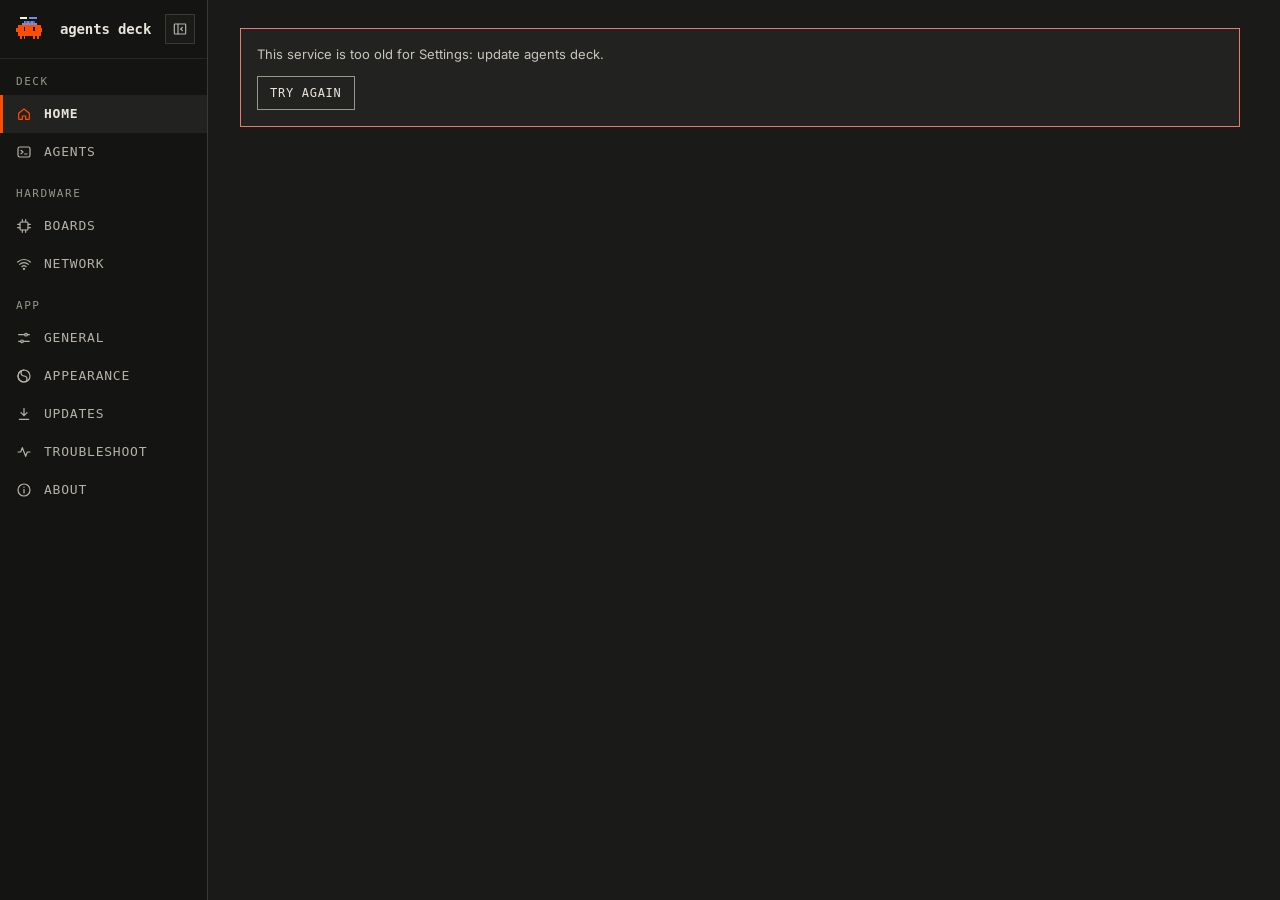
==== commit 49ef6830: "feat(clients): the iTerm2 themes on iPhone and iPad The deck's five colour tokens were compile-time " ====
--- a/backend/internal/web/static/settings.html
+++ b/backend/internal/web/static/settings.html
@@ -3,11 +3,12 @@
 <head>
 <meta charset="utf-8">
 <meta name="viewport" content="width=device-width, initial-scale=1">
-<meta name="color-scheme" content="dark">
+<meta name="color-scheme" content="light dark">
 <meta name="referrer" content="no-referrer">
 <title>agents deck</title>
 <link rel="icon" type="image/svg+xml" href="data:image/svg+xml,%3Csvg xmlns='http://www.w3.org/2000/svg' viewBox='-1 -3 16 16' shape-rendering='crispEdges'%3E%3Cpath d='M2 0h10v1h1v1h1v2h-1v2h-1v1h-10v-1h-1v-2h-1v-2h1v-1h1z' fill='%23FF4D00'/%3E%3Crect x='4' y='2' width='1' height='2' fill='%230A0A0A'/%3E%3Crect x='9' y='2' width='1' height='2' fill='%230A0A0A'/%3E%3Cpath d='M2 7h1v2h-1zM4 7h1v2h-1zM9 7h1v2h-1zM11 7h1v2h-1z' fill='%23FF4D00'/%3E%3C/svg%3E">
 <link rel="preload" href="./fonts/InstrumentSerif-Regular.woff2" as="font" type="font/woff2" crossorigin>
+<script src="./theme-boot.js"></script>
 <link rel="stylesheet" href="./settings.css">
 <script type="module" src="./settings.js"></script>
 </head>
@@ -42,6 +43,9 @@
     <a href="#general" data-page="general" title="General">
       <svg width="16" height="16" viewBox="0 0 24 24" fill="none" stroke="currentColor" stroke-width="1.8" stroke-linecap="round" stroke-linejoin="round" aria-hidden="true"><path d="M4 7h9M17 7h3M4 17h3M11 17h9"/><circle cx="15" cy="7" r="2"/><circle cx="9" cy="17" r="2"/></svg>
       <span>General</span></a>
+    <a href="#appearance" data-page="appearance" title="Appearance">
+      <svg width="16" height="16" viewBox="0 0 24 24" fill="none" stroke="currentColor" stroke-width="1.8" stroke-linecap="round" stroke-linejoin="round" aria-hidden="true"><circle cx="12" cy="12" r="9"/><path d="M12 3a9 9 0 0 0 0 18 4.5 4.5 0 0 0 0-9 4.5 4.5 0 0 1 0-9z"/></svg>
+      <span>Appearance</span></a>
     <a href="#updates" data-page="updates" title="Updates">
       <svg width="16" height="16" viewBox="0 0 24 24" fill="none" stroke="currentColor" stroke-width="1.8" stroke-linecap="round" stroke-linejoin="round" aria-hidden="true"><path d="M12 3.5v11M7.5 10l4.5 4.5 4.5-4.5M5 20h14"/></svg>
       <span>Updates</span><span class="nb g" id="n-updates" hidden></span></a>
@@ -78,6 +82,7 @@
     </section>
     <section data-page="network" aria-label="Network" hidden><div class="body" id="network-body" aria-busy="true"></div></section>
     <section data-page="general" aria-label="General" hidden><div class="body" id="general-body" aria-busy="true"></div></section>
+    <section data-page="appearance" aria-label="Appearance" hidden><div class="body" id="appearance-body" aria-busy="true"></div></section>
     <section data-page="updates" aria-label="Updates" hidden><div class="body" id="updates-body" aria-busy="true"></div></section>
     <section data-page="troubleshoot" aria-label="Troubleshoot" hidden><div class="body" id="troubleshoot-body" aria-busy="true"></div></section>
     <section data-page="about" aria-label="About" hidden><div class="body" id="about-body" aria-busy="true"></div></section>
--- a/backend/internal/web/static/settings.css
+++ b/backend/internal/web/static/settings.css
@@ -56,7 +56,7 @@
   --f-serif: "Instrument Serif", Georgia, serif;
   --side: 208px;
   --f-label: var(--f-mono);
-  color-scheme: dark;
+  color-scheme: light dark;
 }
 
 *, *::before, *::after { box-sizing: border-box; }
@@ -976,3 +976,25 @@
 @media (max-width: 900px) {
   .barred .panelview { right: 0; }
 }
+
+/* ---------- Appearance: the theme picker ---------- */
+.theme-ctl { display: flex; flex-wrap: wrap; gap: 8px; align-items: center; }
+.theme-ctl input[type="search"] { min-width: 210px; flex: 1 1 210px; }
+.theme-list {
+  margin-top: 10px; display: grid; gap: 6px;
+  grid-template-columns: repeat(auto-fill, minmax(250px, 1fr));
+  max-height: 60vh; overflow-y: auto; overscroll-behavior: contain;
+}
+/* Each row is drawn in its own theme, so the list is the preview. */
+.theme-row {
+  display: flex; align-items: center; gap: 10px; min-width: 0;
+  padding: 8px 10px; cursor: pointer; text-align: left;
+  background: var(--rbg); color: var(--rink);
+  border: 2px solid var(--rline); border-radius: 0;
+}
+.theme-row:hover, .theme-row:focus-visible { border-color: var(--rink); outline: none; }
+.theme-row.on { border-color: var(--orange); }
+.theme-name { flex: 1 1 auto; min-width: 0; font-size: 13px; white-space: nowrap; overflow: hidden; text-overflow: ellipsis; }
+.theme-kind { flex: none; font-size: 11px; opacity: 0.6; }
+.theme-chips { display: flex; flex: none; gap: 2px; }
+.theme-chips i { display: block; width: 9px; height: 18px; }
